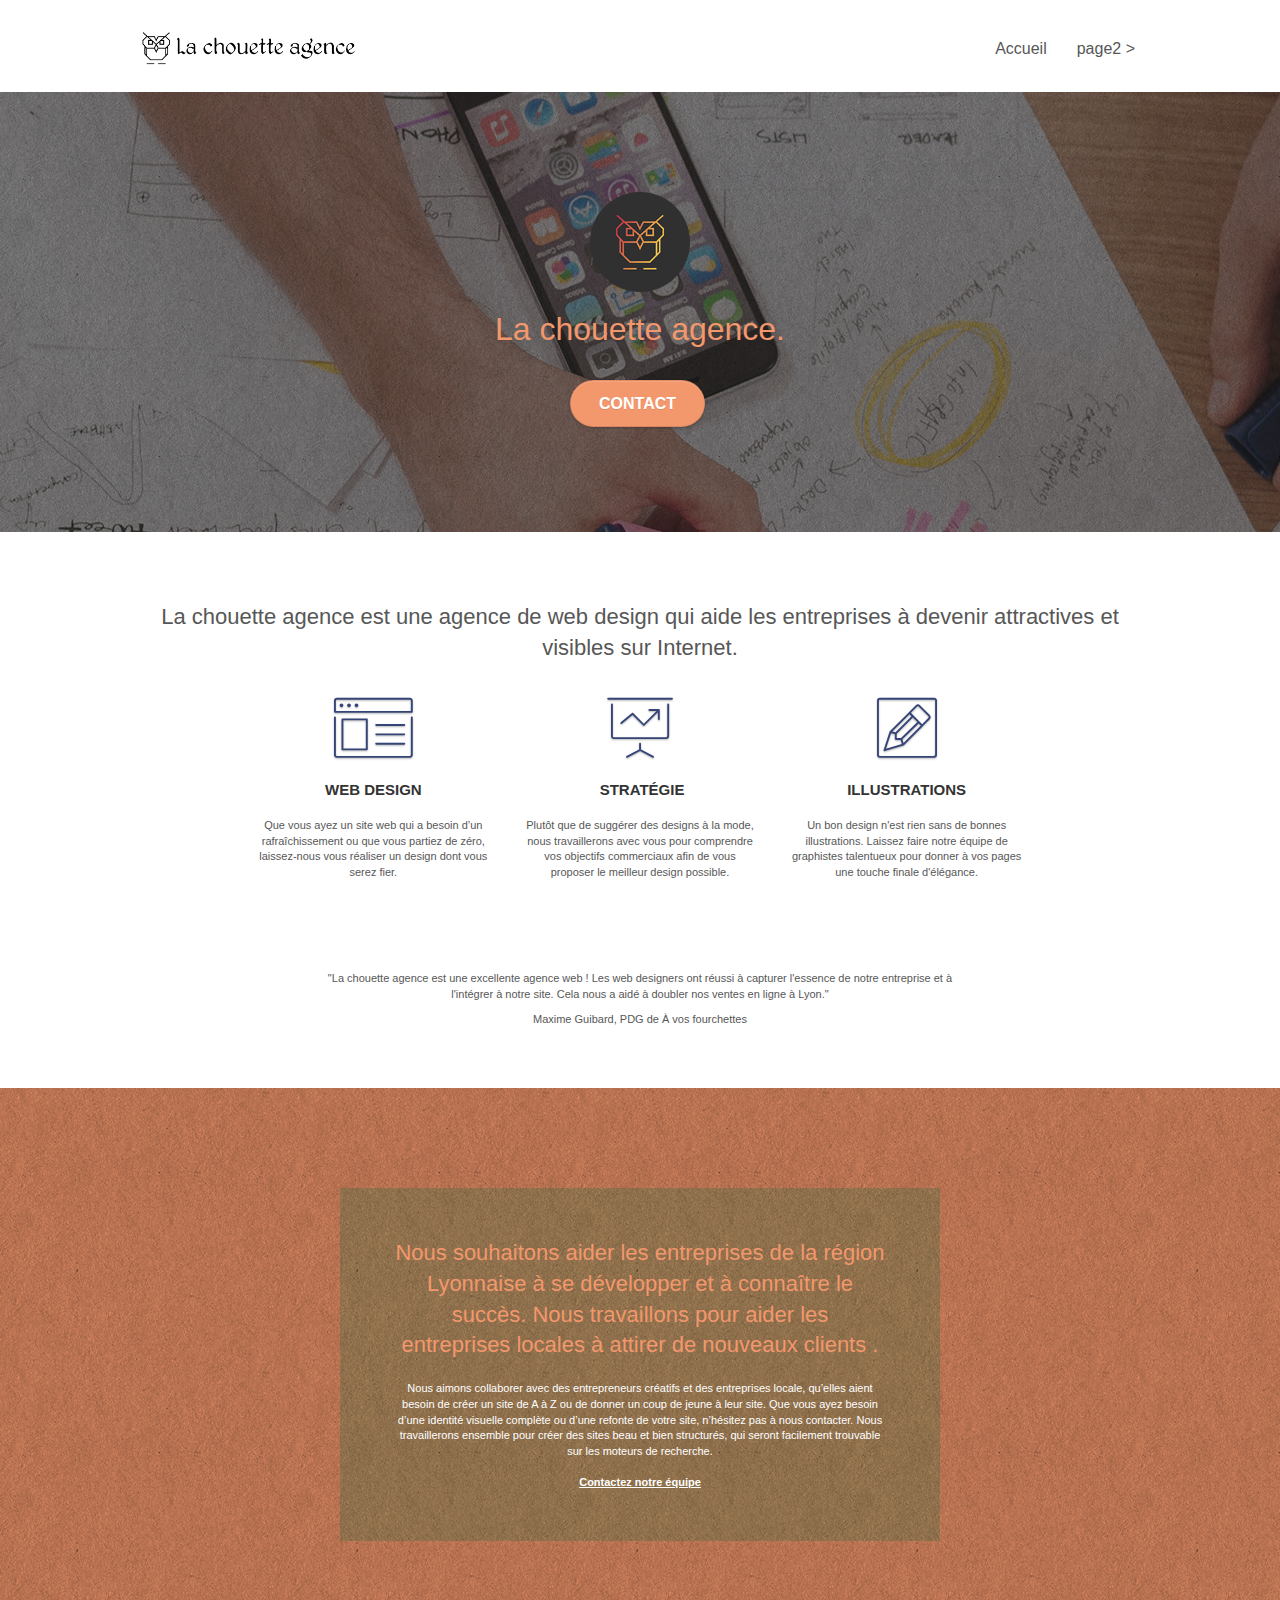
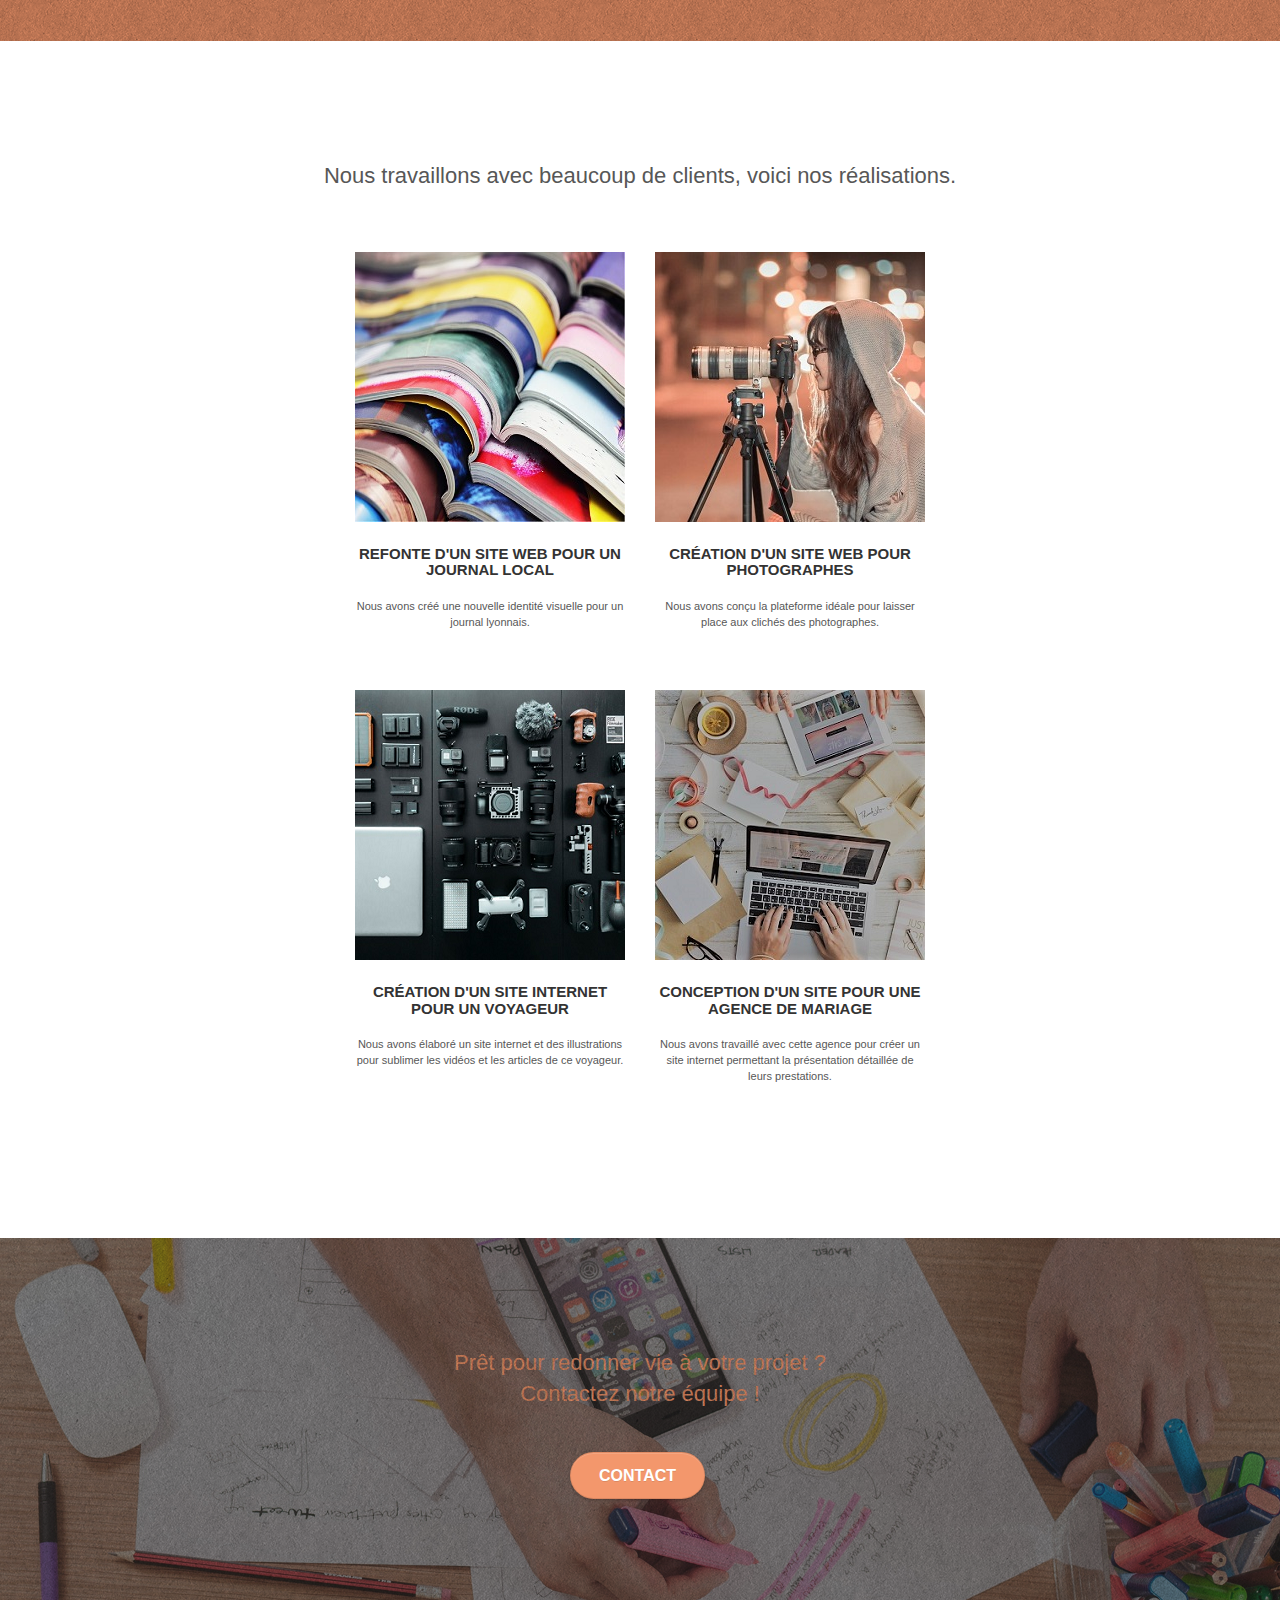
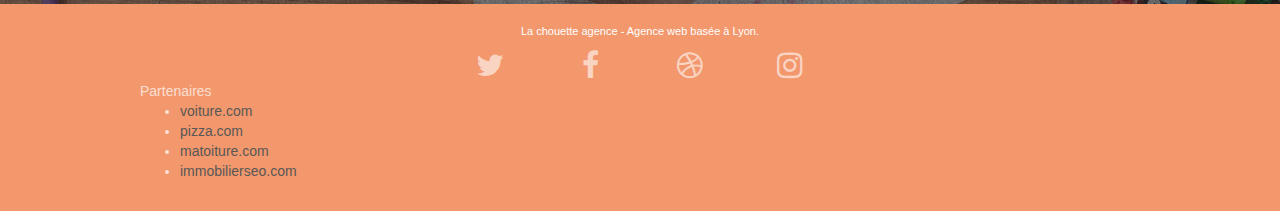
==== index.html @ a6b80fca "ajout du cache" ====
<!doctype html>
<html lang="fr">
<head>
    <meta charset="utf-8">
    <meta name="keywords" content="agence, design, lyon">
    <meta name="description" content="Vous cherchez à rendre votre entreprise plus visible et rentable sur internet ? Faites appel à la chouette agence ! Nous sommes une entreprise de web-design basé sur Lyon et nous pouvons repondre à toutes vos attentes concernant la visibilité sur internet">
    <meta name="viewport" content="width=device-width, initial-scale=1.0, viewport-fit=cover">
    <link rel="shortcut icon" type="image/png" href="favicon.jpg">
    
	<link rel="stylesheet" type="text/css" href="./css/bootstrap.css">
	<link rel="stylesheet" type="text/css" href="style.css">
	<link rel="stylesheet" type="text/css" href="./css/font-awesome.css">
	<link rel="stylesheet" type="text/css" href="./css/et-line.css">
	
    
	<script src="./js/jquery-2.1.0.js"></script>
	<script src="./js/bootstrap.js"></script>
	<script src="./js/blocs.js"></script>
	<script src="./js/jquery.touchSwipe.js" defer></script>
	<script src="./js/gmaps.js"></script>

    <title>La chouette Agence - Entreprise de webdesign baséé sur Lyon</title>

    
<!-- Analytics -->
 
<!-- Analytics END -->
    
</head>
<body>
<!-- Principal conteneur -->
<div class="page-container">
    
<!-- bloc-0 -->
<div class="bloc bgc-white l-bloc " id="bloc-0">
	<div class="container bloc-sm">

		<nav class="navbar row">
			<div class="navbar-header">
				<a class="navbar-brand" href="index.html"><img src="img/la-chouette-agence.png" alt="logo et typographie de la chouette agence" height="40" width="215" /></a>
				<button id="nav-toggle" type="button" class="ui-navbar-toggle navbar-toggle" data-toggle="collapse" data-target=".navbar-1">
					<span class="sr-only">Toggle navigation</span><span class="icon-bar"></span><span class="icon-bar"></span><span class="icon-bar"></span>
				</button>
			</div>
			<div class="collapse navbar-collapse navbar-1 special-dropdown-nav">
				<ul class="site-navigation nav navbar-nav">
					<li>
						<a href="index.html">Accueil</a>
					</li>
					<li>
					</li>
					<li>
						<a href="page2.html">page2 &gt;</a>
					</li>
				</ul>
			</div>
		</nav>
	</div>
</div>
<!-- bloc-0 END -->

<!-- bloc-1-presentation -->
<div class="bloc bgc-dark-slate-blue bg-banniere d-bloc bg-t-edge bloc-bg-texture texture-paper b-parallax" id="bloc-1-hero">
	<div class="container bloc-lg">
		<div class="row tight-width-whitespace">
			<div class="col-sm-12">
				<img src="img/logo.png" class="center-block image-resize-mode" width="100" height="100" alt="logo de la chouette agence" />
				<h1 class="text-center hero-bloc-text tc-white ">
					La chouette agence.
				</h1>
				<div class="text-center">
					<a href="page2.html" class="btn btn-lg btn-clean btn-rd cta-hero btn-atomic-tangerine" id="cta-hero">Contact</a>
				</div>
			</div>
		</div>
	</div>
</div>
<!-- bloc-1-presentation END -->

<!-- bloc-2-services -->
<div class="bloc bgc-white l-bloc" id="bloc-2-services">
	<div class="container bloc-md">
		<div class="row">
			<div class="col-sm-12 text-center">
				<h2>La chouette agence est une agence de web design qui aide les entreprises à devenir attractives et visibles sur Internet.</h2>
			</div>
		</div>
		<div class="row voffset-lg med-width-whitespace">
			<div class="col-sm-4">
				<div class="text-center">
					<span class="et-icon-browser sm-shadow icon-dark-slate-blue icons icon-lg"></span>
				</div>
				<h3 class="mg-md text-center">
					Web design
				</h3>
				<p class="text-center ">
					Que vous ayez un site web qui a besoin d&rsquo;un rafraîchissement ou que vous partiez de zéro, laissez-nous vous réaliser un design dont vous serez fier.
				</p>
			</div>
			<div class="col-sm-4">
				<div class="text-center">
					<span class="et-icon-presentation sm-shadow icon-dark-slate-blue icons icon-lg"></span>
				</div>
				<h3 class="mg-md text-center">
					&nbsp;Stratégie
				</h3>
				<p class="text-center ">
					Plutôt que de suggérer des designs à la mode, nous travaillerons avec vous pour comprendre vos objectifs commerciaux afin de vous proposer le meilleur design possible.<br>
				</p>
			</div>
			<div class="col-sm-4">
				<div class="text-center">
					<span class="et-icon-edit sm-shadow icon-dark-slate-blue icons icon-lg"></span>
				</div>
				<h3 class="mg-md text-center">
					Illustrations
				</h3>
				<p class="text-center ">
					Un bon design n'est rien sans de bonnes illustrations. Laissez faire notre équipe de graphistes talentueux pour donner à vos pages une touche finale d'élégance.
				</p>
			</div>
		</div>
		<div class="row voffset-lg voffset">
			<div class="col-xs-12 col-md-8 col-md-offset-2 text-center">
				<p>
					"La chouette agence est une excellente agence web ! Les web designers ont réussi à capturer l'essence de notre entreprise et à l'intégrer à notre site. Cela nous a aidé à doubler nos ventes en ligne à Lyon."
					
				</p>
				<p>
					Maxime Guibard, PDG de À vos fourchettes
				</p>

			</div>
		</div>
	</div>
</div>
<!-- bloc-2-services END -->

<!-- bloc-3-what-i-do -->
<div class="bloc tc-white bgc-atomic-tangerine bg-presentation d-bloc bloc-bg-texture texture-paper b-parallax" id="bloc-3-what-i-do">
	<div class="container bloc-lg">
		<div class="row tight-width-whitespace black-background">
			<div class="col-sm-12">
				<h2 class="mg-md text-center tc-white">
					Nous souhaitons aider les entreprises de la région Lyonnaise à se développer et à connaître le succès. Nous travaillons pour aider les entreprises locales à attirer de nouveaux clients .<br>
				</h2>
				<p class="text-center white">
					Nous aimons collaborer avec des entrepreneurs créatifs et des entreprises locale, qu’elles aient besoin de créer un site de A à Z ou de donner un coup de jeune à leur site. Que vous ayez besoin d’une identité visuelle complète ou d’une refonte de votre site, n’hésitez pas à nous contacter. Nous travaillerons ensemble pour créer des sites beau et bien structurés, qui seront facilement trouvable sur les moteurs de recherche. <br><br><a class="ltc-white bold-link" href="page2.html">Contactez notre équipe</a><br>
				</p>
			</div>
		</div>
	</div>
</div>
<!-- bloc-3-what-i-do END -->

<!-- bloc-4-portfolio -->
<div class="bloc bgc-white bg-lines-h2-bg bg-repeat l-bloc" id="bloc-4-portfolio">
	<div class="container bloc-lg">
		<div class="row">
			<div class="col-sm-12 text-center">
				<h2>Nous travaillons avec beaucoup de clients, voici nos réalisations.</h2>
			</div>
		</div>
		<div class="row tight-width-whitespace portfolio-row">
			<div class="col-sm-6">
				<a href="#" data-lightbox="img/1.jpg" data-gallery-id="gallery-1" data-caption="Refonte d'un site web pour un journal local" data-frame="snapshot-lb"><img src="img/1.jpg" alt="image de refonte d'une site web pour un journal local" class="img-responsive portfolio-thumb" width="270" height="270"/></a>
				<h3 class="mg-md text-center">
					Refonte d'un site web pour un journal local
				</h3>
				<p class="text-center">
					Nous avons créé une nouvelle identité visuelle pour un journal lyonnais.
				</p>
			</div>
			<div class="col-sm-6">
				<a href="#" data-lightbox="img/2.jpg" data-gallery-id="gallery-1" data-caption="Création d'un site web pour photographes" data-frame="snapshot-lb"><img src="img/2.jpg" class="img-responsive portfolio-thumb" alt="image de création d'un site web pour photographes" width="270" height="270"/></a>
				<h3 class="mg-md text-center">
					Création d'un site web pour photographes
				</h3>
				<p class="text-center">
					Nous avons conçu la plateforme idéale pour laisser place aux clichés des photographes.
				</p>
			</div>
		</div>
		<div class="row tight-width-whitespace portfolio-row">
			<div class="col-sm-6">
				<a href="#" data-lightbox="img/3.png" data-gallery-id="gallery-1" data-caption="Création d'un site internet pour un voyageur" data-frame="snapshot-lb"><img src="img/3.png" class="img-responsive portfolio-thumb" alt="image de création d'un site web pour voyageur"width="270" height="270"/></a>
				<h3 class="mg-md text-center">
					Création d'un site internet pour un voyageur
				</h3>
				<p class="text-center">
					Nous avons élaboré un site internet et des illustrations pour sublimer les vidéos et les articles de ce voyageur.
				</p>
			</div>
			<div class="col-sm-6">
				<a href="#" data-lightbox="img/4.png" data-gallery-id="gallery-1" data-caption="Conception d'un site pour une agence de mariage" data-frame="snapshot-lb"><img src="img/4.png" class="img-responsive portfolio-thumb" alt="image de création d'un site web pour agence de mariage" width="270" height="270"/></a>
				<h3 class="mg-md text-center">
					Conception d'un site pour une agence de mariage
				</h3>
				<p class="text-center">
					Nous avons travaillé avec cette agence pour créer un site internet permettant la présentation détaillée de leurs prestations.
				</p>
			</div>
		</div>
	</div>
</div>
<!-- bloc-4-portfolio END -->

<!-- bloc-5-cta -->
<div class="bloc bgc-dark-slate-blue bg-banniere d-bloc bloc-bg-texture texture-paper" id="bloc-5-cta">
	<div class="container bloc-lg">
		<div class="row">
			<h2 class="mg-md text-center tc-white">
				Prêt pour redonner vie à votre projet ?<br>Contactez notre équipe !
			</h2>
			<div class="col-sm-12 text-center">
				<a href="page2.html" class="btn btn-atomic-tangerine btn-clean btn-rd btn-lg cta-hero">Contact</a>
			</div>
		</div>
	</div>
</div>
<!-- bloc-5-cta END -->

<!-- Footer - bloc-8 -->
<div class="bloc bgc-atomic-tangerine d-bloc" id="bloc-8">
	<div class="container bloc-sm">
		<div class="row">
			<div class="col-sm-12">
				<p class="text-center white">
					La chouette agence - Agence web basée à Lyon.<br>
				</p>
				<div class="row row-no-gutters social">
					<div class="col-sm-3">
						<div class="text-center">
							<a class="social" href="index.html"><span class="fa fa-twitter icon-md"></span></a>
						</div>
					</div>
					<div class="col-sm-3">
						<div class="text-center">
							<a class="social" href="index.html"><span class="fa fa-facebook icon-md"></span></a>
						</div>
					</div>
					<div class="col-sm-3">
						<div class="text-center">
							<a class="social" href="index.html"><span class="fa fa-dribbble icon-md"></span></a>
						</div>
					</div>
					<div class="col-sm-3">
						<div class="text-center">
							<a class="social" href="index.html"><span class="fa fa-instagram icon-md"></span></a>
						</div>
					</div>
				</div>
				<div class="row">
					<div class="col-sm-4">
						Partenaires
							<ul>
								<li><a href="voiture.com">voiture.com</a></li>
								<li><a href="pizza.com">pizza.com</a></li>
								<li><a href="matoiture.com">matoiture.com</a></li>
								<li><a href="immobilierseo.com">immobilierseo.com</a></li>
							</ul>		
						</div>
					</div>
				</div>
			</div>
		</div>
	</div>
</div>

<!-- Principal conteneur END -->
    

</body>
</html>
---- style.css ----
body {
    margin: 0;
    padding: 0;
    background: #FFF;
    overflow-x: hidden;
    -webkit-font-smoothing: antialiased;
    -moz-osx-font-smoothing: grayscale;
}

a,
button {
    transition: all .3s ease-in-out;
    outline: none!important;
}

a:hover {
    text-decoration: none;
    cursor: pointer;
}

#page-loading-blocs-notifaction {
    position: fixed;
    top: 0;
    bottom: 0;
    width: 100%;
    z-index: 100000;
    background: #FFFFFF url("img/pageload-spinner.gif") no-repeat center center;
}

.bloc {
    width: 100%;
    clear: both;
    background: 50% 50% no-repeat;
    padding: 0 50px;
    -webkit-background-size: cover;
    -moz-background-size: cover;
    -o-background-size: cover;
    background-size: cover;
    position: relative;
}

.bloc .container {
    padding-left: 0;
    padding-right: 0;
}

.bloc-lg {
    padding: 100px 50px;
}

.bloc-md {
    padding: 50px;
}

.bloc-sm {
    padding: 20px 50px;
}

.bg-center,
.bg-l-edge,
.bg-r-edge,
.bg-t-edge,
.bg-b-edge,
.bg-tl-edge,
.bg-bl-edge,
.bg-tr-edge,
.bg-br-edge,
.bg-repeat {
    -webkit-background-size: auto!important;
    -moz-background-size: auto!important;
    -o-background-size: auto!important;
    background-size: auto!important;
}

.bg-repeat {
    background: repeat;
}

.bg-t-edge {
    background: top no-repeat;
}

.bloc-bg-texture::before {
    content: "";
    background-size: 2px 2px;
    position: absolute;
    top: 0;
    bottom: 0;
    left: 0;
    right: 0;
}

.texture-paper::before {
    background: url("img/texture-paper.png");
    background-size: 280px 280px;
}

.b-parallax {
    background-attachment: fixed;
}

.d-bloc {
    color: rgba(255, 255, 255, .7);
}

.d-bloc button:hover {
    color: rgba(255, 255, 255, .9);
}

.d-bloc .icon-round,
.d-bloc .icon-square,
.d-bloc .icon-rounded,
.d-bloc .icon-semi-rounded-a,
.d-bloc .icon-semi-rounded-b {
    border-color: rgba(255, 255, 255, .9);
}

.d-bloc .divider-h span {
    border-color: rgba(255, 255, 255, .2);
}

.d-bloc .a-btn,
.d-bloc .navbar a,
.d-bloc .navbar-brand,
.d-bloc a .icon-sm,
.d-bloc a .icon-md,
.d-bloc a .icon-lg,
.d-bloc a .icon-xl,
.d-bloc h1 a,
.d-bloc h2 a,
.d-bloc h3 a,
.d-bloc h4 a,
.d-bloc h5 a,
.d-bloc h6 a,
.d-bloc p a {
    color: rgba(255, 255, 255, .6);
}

.d-bloc .a-btn:hover,
.d-bloc .navbar a:hover,
.d-bloc .navbar-brand:hover,
.d-bloc a:hover .icon-sm,
.d-bloc a:hover .icon-md,
.d-bloc a:hover .icon-lg,
.d-bloc a:hover .icon-xl,
.d-bloc h1 a:hover,
.d-bloc h2 a:hover,
.d-bloc h3 a:hover,
.d-bloc h4 a:hover,
.d-bloc h5 a:hover,
.d-bloc h6 a:hover,
.d-bloc p a:hover {
    color: rgba(255, 255, 255, 1);
}

.d-bloc .navbar-toggle .icon-bar {
    background: rgba(255, 255, 255, 1);
}

.d-bloc .btn-wire,
.d-bloc .btn-wire:hover {
    color: rgba(255, 255, 255, 1);
    border-color: rgba(255, 255, 255, 1);
}

.d-bloc .panel {
    color: rgba(0, 0, 0, .5);
}

.d-bloc .panel button:hover {
    color: rgba(0, 0, 0, .7);
}

.d-bloc .panel icon {
    border-color: rgba(0, 0, 0, .7);
}

.d-bloc .panel .divider-h span {
    border-color: rgba(0, 0, 0, .1);
}

.d-bloc .panel .a-btn {
    color: rgba(0, 0, 0, .6);
}

.d-bloc .panel .a-btn:hover {
    color: rgba(0, 0, 0, 1);
}

.d-bloc .panel .btn-wire,
.d-bloc .panel .btn-wire:hover {
    color: rgba(0, 0, 0, .7);
    border-color: rgba(0, 0, 0, .3);
}

.d-bloc .panel,
.l-bloc {
    color: rgba(0, 0, 0, .5);
}

.d-bloc .panel button:hover,
.l-bloc button:hover {
    color: rgba(0, 0, 0, .7);
}

.l-bloc .icon-round,
.l-bloc .icon-square,
.l-bloc .icon-rounded,
.l-bloc .icon-semi-rounded-a,
.l-bloc .icon-semi-rounded-b {
    border-color: rgba(0, 0, 0, .7);
}

.d-bloc .panel .divider-h span,
.l-bloc .divider-h span {
    border-color: rgba(0, 0, 0, .1);
}

.d-bloc .panel .a-btn,
.l-bloc .a-btn,
.l-bloc .navbar a,
.l-bloc .navbar-brand,
.l-bloc a .icon-sm,
.l-bloc a .icon-md,
.l-bloc a .icon-lg,
.l-bloc a .icon-xl,
.l-bloc h1 a,
.l-bloc h2 a,
.l-bloc h3 a,
.l-bloc h4 a,
.l-bloc h5 a,
.l-bloc h6 a,
.l-bloc p a {
    color: rgba(0, 0, 0, .6);
}

.d-bloc .panel .a-btn:hover,
.l-bloc .a-btn:hover,
.l-bloc .navbar a:hover,
.l-bloc .navbar-brand:hover,
.l-bloc a:hover .icon-sm,
.l-bloc a:hover .icon-md,
.l-bloc a:hover .icon-lg,
.l-bloc a:hover .icon-xl,
.l-bloc h1 a:hover,
.l-bloc h2 a:hover,
.l-bloc h3 a:hover,
.l-bloc h4 a:hover,
.l-bloc h5 a:hover,
.l-bloc h6 a:hover,
.l-bloc p a:hover {
    color: rgba(0, 0, 0, 1);
}

.l-bloc .navbar-toggle .icon-bar {
    color: rgba(0, 0, 0, .6);
}

.d-bloc .panel .btn-wire,
.d-bloc .panel .btn-wire:hover,
.l-bloc .btn-wire,
.l-bloc .btn-wire:hover {
    color: rgba(0, 0, 0, .7);
    border-color: rgba(0, 0, 0, .3);
}

.voffset {
    margin-top: 30px;
}

.voffset-lg {
    margin-top: 80px;
}

.row-no-gutters {
    margin-right: 0;
    margin-left: 0;
}

.row.row-no-gutters > [class^="col-"],
.row.row-no-gutters > [class*=" col-"] {
    padding-right: 0;
    padding-left: 0;
}

#bloc-1-hero h1 {
    font-size: 32px;
}

.navbar {
    margin-bottom: 0;
    z-index: 1;
}

.navbar-brand {
    height: auto;
    padding: 3px 15px;
    font-size: 25px;
    font-weight: normal;
    font-weight: 600;
    line-height: 44px;
}

.navbar-brand img {
    max-height: 200px;
    margin: 0 5px 0 0;
    display: inline;
}

.navbar-brand img[src$=svg] {
    min-width: 100px;
}

.nav-center .navbar-brand img {
    margin: 0;
}

.navbar .nav {
    padding-top: 2px;
    margin-right: -16px;
    float: right;
    z-index: 1;
}

.nav > li {
    float: left;
    margin-top: 4px;
    font-size: 16px;
}

.navbar-nav .open .dropdown-menu > li > a {
    text-align: inherit;
}

.nav > li a:hover,
.nav > li a:focus {
    background: transparent;
}

.navbar-toggle {
    margin: 10px 10px 0 0;
    border: 0px;
}

.navbar-toggle:hover {
    background: transparent!important;
}

.navbar-toggle .icon-bar {
    background-color: rgba(0, 0, 0, .5);
    width: 26px;
}

.nav-invert .navbar .nav {
    float: left;
}

.nav-invert .navbar-header,
.nav-invert .navbar-brand {
    float: right;
    position: relative;
    z-index: 2;
}

@media (min-width: 768px) {
    .site-navigation {
        position: absolute;
        top: 50%;
        right: 20px;
        transform: translate(0, -50%);
        -webkit-transform: translateY(-50%);
    }
    .nav > li .dropdown-menu a,
    .nav > li .dropdown-menu a:hover {
        color: #484848;
    }
    .nav-invert .site-navigation {
        left: 0;
        right: 0;
    }
    .nav-center {
        text-align: center;
    }
    .nav-center .navbar-header {
        width: 100%;
    }
    .nav-center .navbar-header,
    .nav-center .navbar-brand,
    .nav-center .nav > li {
        float: none;
        display: inline-block;
    }
    .nav-center .site-navigation {
        position: relative;
        width: 100%;
        right: 0;
        margin-right: 0px;
        margin-top: 20px;
    }
    .nav-center.mini-nav .navbar-toggle {
        float: none;
        margin: 10px auto 0;
    }
}

.nav > li > .dropdown a {
    background: none!important;
    display: block;
    padding: 14px 15px;
}

nav .caret {
    margin: 0 5px;
}

.dropdown-menu .dropdown-menu {
    top: -8px;
    left: 100%;
}

.dropdown-menu .dropmenu-flow-right {
    top: 100%;
    left: 0;
    margin-left: -1px;
    border-top-left-radius: 0;
    border-top-right-radius: 0;
}

.dropdown-menu .dropdown span {
    border: 4px solid black;
    border-top-color: transparent;
    border-right-color: transparent;
    border-bottom-color: transparent;
    margin: 6px -5px 0 0!important;
    float: right;
}

.mg-md {
    margin-top: 10px;
    margin-bottom: 20px;
}

.mg-lg {
    margin-top: 10px;
    margin-bottom: 40px;
}

.btn {
    margin: 0 5px 5px 0;
}

.btn.pull-right {
    margin: 0 0 5px 5px;
}

.btn-d,
.btn-d:hover,
.btn-d:focus {
    color: #FFF;
    background: rgba(0, 0, 0, .3);
}

button {
    outline: none!important;
}

.btn-rd {
    border-radius: 40px;
}

.btn-clean {
    border: 1px solid rgba(0, 0, 0, .08);
    border-bottom-color: rgba(0, 0, 0, .1);
    text-shadow: 0 1px 0 rgba(0, 0, 1, .1);
    box-shadow: 0 1px 3px rgba(0, 0, 1, .25), inset 0 1px 0 0 rgba(255, 255, 255, .15);
}

.icon-md {
    font-size: 30px!important;
}

.icon-lg {
    font-size: 60px!important;
}

.sm-shadow {
    text-shadow: 0 1px 2px rgba(0, 0, 0, .3);
}

.panel-sq,
.panel-sq .panel-heading,
.panel-sq .panel-footer {
    border-radius: 0;
}

.panel-rd {
    border-radius: 30px;
}

.panel-rd .panel-heading {
    border-radius: 29px 29px 0 0;
}

.panel-rd .panel-footer {
    border-radius: 0 0 29px 29px;
}

.form-control {
    border-color: rgba(0, 0, 0, .1);
    box-shadow: none;
}

.scrollToTop {
    width: 40px;
    height: 40px;
    position: fixed;
    bottom: 20px;
    right: 20px;
    opacity: 0;
    z-index: 500;
    transition: all .3s ease-in-out;
}

.scrollToTop span {
    margin-top: 6px;
}

.showScrollTop {
    font-size: 14px;
    opacity: 1;
}

a[data-lightbox] {
    position: relative;
    display: block;
    text-align: center;
}

a[data-lightbox]:hover::before {
    content: "+";
    font-family: "HelveticaNeue-Light", "Helvetica Neue Light", "Helvetica Neue", Helvetica, Arial;
    font-size: 32px;
    width: 50px;
    height: 50px;
    margin-left: -25px;
    border-radius: 50%;
    background: rgba(0, 0, 0, .6);
    color: #FFF;
    font-weight: 100;
    z-index: 1;
    position: absolute;
    top: 50%;
    transform: translateY(-50%);
    -webkit-transform: translateY(-50%);
}

a[data-lightbox]:hover img {
    opacity: 0.6;
    -webkit-animation-fill-mode: none;
    animation-fill-mode: none;
}

#lightbox-modal {
    display: flex;
    align-items: center;
}

#lightbox-modal .modal-dialog {
    width: 90%;
    max-width: 900px;
    margin: 0 auto 0;
}

#lightbox-modal .modal-dialog img {
    max-height: 90vh;
    margin: 0 auto;
}

.lightbox-caption {
    padding: 20px;
    color: #FFF;
    background: rgba(0, 0, 0, .5);
    position: absolute;
    left: 15px;
    right: 15px;
    bottom: 5px;
}

.close-lightbox {
    color: #FFF;
    font-size: 30px;
    position: absolute;
    top: 20px;
    right: 20px;
    z-index: 20;
    background: rgba(0, 0, 0, .5);
    border: none;
    line-height: 30px;
    padding: 0 9px 5px;
    opacity: 0.3;
}

.close-lightbox:hover,
.next-lightbox:hover,
.prev-lightbox:hover {
    opacity: 1.0;
    color: #FFF;
}

.next-lightbox,
.prev-lightbox {
    font-size: 20px;
    color: rgba(255, 255, 255, .9);
    background: rgba(0, 0, 0, .5);
    transition: all .2s ease-in-out;
    position: absolute;
    top: 45%;
    z-index: 1;
    opacity: 0.4;
}

.next-lightbox {
    padding: 6px 8px 1px 13px;
    right: 25px;
}

.prev-lightbox {
    padding: 6px 13px 1px 10px;
    left: 25px;
}

.snapshot-lb .modal-body {
    padding-bottom: 45px;
}

.snapshot-lb .lightbox-caption {
    padding: 0;
    color: rgba(0, 0, 0, .5);
    background: none;
}

h1,
h2,
h3,
h4,
h5,
h6,
p,
label,
.btn,
a {
    font-family: "helvetica";
    font-weight: 400;
    color: #575757!important;
}

.container {
    max-width: 1000px;
}

.hero-bloc-text {
    font-size: 38px;
}

.hero-bloc-text-sub {
    font-size: 36px;
}

.statement-bloc-text {
    line-height: 26px;
    font-style: italic;
    font-size: 20px;
    text-align: center;
    font-weight: lighter;
    max-width: 520px;
    margin: auto auto auto auto;
}

p {
    font-size: 11px;
}

.tight-width-whitespace {
    max-width: 600px;
    margin: auto auto auto auto;
}

.h1 {
    font-size: 20px;
    font-family: "Open Sans";
}

.cta-hero {
    margin-top: 22px;
    color: #FFFFFF!important;
    text-transform: uppercase;
    padding: 12px 28px 12px 28px;
    font-size: 16px;
    font-weight: 700;
}

.social {
    max-width: 400px;
    margin: auto auto auto auto;
}

h2 {
    font-size: 22px;
    line-height: 1.4em;
}

h3 {
    font-size: 15px;
    text-transform: uppercase;
    font-weight: 700;
    color: #333333!important;
}

.med-width-whitespace {
    max-width: 800px;
    margin: auto auto auto auto;
    box-shadow: 0px 0px 0px #000000;
}

h1 {
    color: #333333!important;
}

h4 {
    color: #333333!important;
}

.icons {
    margin-bottom: 14px;
    margin-top: 24px;
}

.white {
    color: #FFFFFF!important;
}

.portfolio-thumb {
    margin-bottom: 24px;
}

.portfolio-row {
    margin-bottom: 44px;
    margin-top: 50px;
}

.avatar {
    box-shadow: 0px 4px 9px rgba(0, 0, 0, 0.3);
}

.black-background {
    background-color: rgba(165, 147, 99, 0.7);
    padding: 40px 40px 40px 40px;
}

.bold-link {
    font-weight: 900;
    text-decoration: underline!important;
}

.bgc-white {
    background-color: #FFFFFF;
}

.bgc-dark-slate-blue {
    background-color: #364577;
}

.bgc-atomic-tangerine {
    background-color: #F3976C;
}

.tc-white {
    color: #F3976C!important;
}

.btn-atomic-tangerine {
    background: #F3976C;
    color: #FFFFFF!important;
}

.btn-atomic-tangerine:hover {
    background: #c27956!important;
    color: #FFFFFF!important;
}

.ltc-white {
    color: #FFFFFF!important;
}

.ltc-white:hover {
    color: #cccccc!important;
}

.ltc-atomic-tangerine {
    color: #F3976C!important;
}

.ltc-atomic-tangerine:hover {
    color: #c27956!important;
}

.icon-dark-slate-blue {
    color: #364577!important;
    border-color: #364577!important;
}

.bg-dots-bg {
    background-image: url("img/dots-bg.png");
}

.bg-lines-h2-bg {
    background-color:white;
}

.bg-banniere {
    background-image: url("img/la-chouette-agence-banniere.jpg");

}

.bg-presentation {
    background-image: url("img/image-de-presentation.png");
}

@media (max-width: 1024px) {
    .bloc {
        padding-left: 20px;
        padding-right: 20px;
    }
    .bloc.full-width-bloc,
    .bloc-tile-2.full-width-bloc .container,
    .bloc-tile-3.full-width-bloc .container,
    .bloc-tile-4.full-width-bloc .container {
        padding-left: 0;
        padding-right: 0;
    }
}

@media (max-width: 992px) and (min-width: 768px) {
    .navbar .nav {
        max-width: 80%
    }
    .nav-center.navbar .nav {
        max-width: 100%
    }
}

@media only screen and (min-device-width: 768px) and (max-device-width: 1024px) and (orientation: landscape) {
    .b-parallax {
        background-attachment: scroll;
    }
}

@media only screen and (min-device-width: 1024px) and (max-device-width: 1366px) and (-webkit-min-device-pixel-ratio: 1.5) {
    .b-parallax {
        background-attachment: scroll;
    }
}

@media (max-width: 991px) {
    .container {
        width: 100%;
    }
    .b-parallax {
        background-attachment: scroll;
    }
    .page-container,
    #hero-bloc {
        overflow-x: hidden;
        position: relative;
    }
    .bloc {
        padding-left: constant(safe-area-inset-left);
        padding-right: constant(safe-area-inset-right);
    }
    .bloc-group,
    .bloc-group .bloc {
        display: block;
        width: 100%;
    }
    .bloc-fill-screen .fill-bloc-top-edge,
    .bloc-fill-screen .fill-bloc-bottom-edge {
        padding: 0 20px;
        padding-left: constant(safe-area-inset-left);
        padding-right: constant(safe-area-inset-right);
    }
}

@media (max-width: 767px) {
    .page-container {
        overflow-x: hidden;
        position: relative;
    }
    h1,
    h2,
    h3,
    h4,
    h5,
    h6,
    p,
    #disqus_thread {
        padding-left: 10px!important;
        padding-right: 10px!important;
    }
    .b-parallax {
        background-attachment: scroll;
    }
    .navbar .nav {
        padding-top: 0;
        border-top: 1px solid rgba(0, 0, 0, .2);
        float: none!important;
    }
    .navbar.row {
        margin-left: 0;
        margin-right: 0;
    }
    .site-navigation {
        position: inherit;
        transform: none;
        -webkit-transform: none;
        -ms-transform: none;
    }
    .nav > li {
        margin-top: 0;
        border-bottom: 1px solid rgba(0, 0, 0, .1);
        background: rgba(0, 0, 0, .05);
        text-align: left;
        padding-left: 15px;
        width: 100%;
    }
    .nav > li:hover {
        background: rgba(0, 0, 0, .08);
    }
    .dropdown .dropdown a .caret {
        float: none;
        margin: 5px 0 0 10px!important;
        border: 4px solid black;
        border-bottom-color: transparent;
        border-right-color: transparent;
        border-left-color: transparent;
    }
    #hero-bloc .navbar .nav {
        background: rgba(0, 0, 0, .8);
    }
    #hero-bloc .navbar .nav a {
        color: rgba(255, 255, 255, .6);
    }
    .hero {
        padding: 50px 0;
    }
    .hero-nav {
        left: -1px;
        right: -1px;
    }
    .navbar-collapse {
        padding: 0;
        overflow-x: hidden;
        -webkit-box-shadow: none;
        box-shadow: none;
    }
    .navbar-brand img {
        max-height: 40px;
        width: auto;
    }
    .nav-invert .navbar-header {
        float: none;
        width: 100%;
    }
    .nav-invert .navbar-toggle {
        float: left;
        margin-left: 10px;
    }
    .bloc {
        padding-left: 0;
        padding-right: 0;
    }
    .bloc-xxl,
    .bloc-xl,
    .bloc-lg {
        padding: 40px 0;
    }
    .bloc-sm,
    .bloc-md {
        padding-left: 0;
        padding-right: 0;
    }
    .bloc-tile-2 .container,
    .bloc-tile-3 .container,
    .bloc-tile-4 .container,
    .bloc-fill-screen .fill-bloc-top-edge,
    .bloc-fill-screen .fill-bloc-bottom-edge {
        padding-left: 0;
        padding-right: 0;
    }
    .a-block {
        padding: 0 10px;
    }
    .btn-dwn {
        display: none;
    }
    .voffset {
        margin-top: 5px;
    }
    .voffset-md {
        margin-top: 20px;
    }
    .voffset-lg {
        margin-top: 30px;
    }
    form {
        padding: 5px;
    }
    .close-lightbox {
        display: inline-block;
    }
    .blocsapp-device-iphone5 {
        background-size: 216px 425px;
        padding-top: 60px;
        width: 216px;
        height: 425px;
    }
    .blocsapp-device-iphone5 img {
        width: 180px;
        height: 320px;
    }
}

@media (max-width: 400px) {
    .bloc {
        padding-left: 0;
        padding-right: 0;
    }
}

@media (max-width: 767px) {
    .bloc-mob-center-text {
        text-align: center;
    }
}
---- css/et-line.css ----
@font-face {
    font-family: et-line;
    src: url(../fonts/et-line.eot);
    src: url(../fonts/et-line.eot?#iefix) format('embedded-opentype'), url(../fonts/et-line.woff) format('woff'), url(../fonts/et-line.ttf) format('truetype'), url(../fonts/et-line.svg#et-line) format('svg');
    font-weight: 400;
    font-style: normal
}

.et-icon-adjustments,
.et-icon-alarmclock,
.et-icon-anchor,
.et-icon-aperture,
.et-icon-attachment,
.et-icon-bargraph,
.et-icon-basket,
.et-icon-beaker,
.et-icon-bike,
.et-icon-book-open,
.et-icon-briefcase,
.et-icon-browser,
.et-icon-calendar,
.et-icon-camera,
.et-icon-caution,
.et-icon-chat,
.et-icon-circle-compass,
.et-icon-clipboard,
.et-icon-clock,
.et-icon-cloud,
.et-icon-compass,
.et-icon-desktop,
.et-icon-dial,
.et-icon-document,
.et-icon-documents,
.et-icon-download,
.et-icon-dribbble,
.et-icon-edit,
.et-icon-envelope,
.et-icon-expand,
.et-icon-facebook,
.et-icon-flag,
.et-icon-focus,
.et-icon-gears,
.et-icon-genius,
.et-icon-gift,
.et-icon-global,
.et-icon-globe,
.et-icon-googleplus,
.et-icon-grid,
.et-icon-happy,
.et-icon-hazardous,
.et-icon-heart,
.et-icon-hotairballoon,
.et-icon-hourglass,
.et-icon-key,
.et-icon-laptop,
.et-icon-layers,
.et-icon-lifesaver,
.et-icon-lightbulb,
.et-icon-linegraph,
.et-icon-linkedin,
.et-icon-lock,
.et-icon-magnifying-glass,
.et-icon-map,
.et-icon-map-pin,
.et-icon-megaphone,
.et-icon-mic,
.et-icon-mobile,
.et-icon-newspaper,
.et-icon-notebook,
.et-icon-paintbrush,
.et-icon-paperclip,
.et-icon-pencil,
.et-icon-phone,
.et-icon-picture,
.et-icon-pictures,
.et-icon-piechart,
.et-icon-presentation,
.et-icon-pricetags,
.et-icon-printer,
.et-icon-profile-female,
.et-icon-profile-male,
.et-icon-puzzle,
.et-icon-quote,
.et-icon-recycle,
.et-icon-refresh,
.et-icon-ribbon,
.et-icon-rss,
.et-icon-sad,
.et-icon-scissors,
.et-icon-scope,
.et-icon-search,
.et-icon-shield,
.et-icon-speedometer,
.et-icon-strategy,
.et-icon-streetsign,
.et-icon-tablet,
.et-icon-target,
.et-icon-telescope,
.et-icon-toolbox,
.et-icon-tools,
.et-icon-tools-2,
.et-icon-trophy,
.et-icon-tumblr,
.et-icon-twitter,
.et-icon-upload,
.et-icon-video,
.et-icon-wallet,
.et-icon-wine {
    font-family: et-line;
    speak: none;
    font-style: normal;
    font-weight: 400;
    font-variant: normal;
    text-transform: none;
    line-height: 1;
    -webkit-font-smoothing: antialiased;
    -moz-osx-font-smoothing: grayscale;
    display: inline-block
}

.et-icon-mobile:before {
    content: "\e000"
}

.et-icon-laptop:before {
    content: "\e001"
}

.et-icon-desktop:before {
    content: "\e002"
}

.et-icon-tablet:before {
    content: "\e003"
}

.et-icon-phone:before {
    content: "\e004"
}

.et-icon-document:before {
    content: "\e005"
}

.et-icon-documents:before {
    content: "\e006"
}

.et-icon-search:before {
    content: "\e007"
}

.et-icon-clipboard:before {
    content: "\e008"
}

.et-icon-newspaper:before {
    content: "\e009"
}

.et-icon-notebook:before {
    content: "\e00a"
}

.et-icon-book-open:before {
    content: "\e00b"
}

.et-icon-browser:before {
    content: "\e00c"
}

.et-icon-calendar:before {
    content: "\e00d"
}

.et-icon-presentation:before {
    content: "\e00e"
}

.et-icon-picture:before {
    content: "\e00f"
}

.et-icon-pictures:before {
    content: "\e010"
}

.et-icon-video:before {
    content: "\e011"
}

.et-icon-camera:before {
    content: "\e012"
}

.et-icon-printer:before {
    content: "\e013"
}

.et-icon-toolbox:before {
    content: "\e014"
}

.et-icon-briefcase:before {
    content: "\e015"
}

.et-icon-wallet:before {
    content: "\e016"
}

.et-icon-gift:before {
    content: "\e017"
}

.et-icon-bargraph:before {
    content: "\e018"
}

.et-icon-grid:before {
    content: "\e019"
}

.et-icon-expand:before {
    content: "\e01a"
}

.et-icon-focus:before {
    content: "\e01b"
}

.et-icon-edit:before {
    content: "\e01c"
}

.et-icon-adjustments:before {
    content: "\e01d"
}

.et-icon-ribbon:before {
    content: "\e01e"
}

.et-icon-hourglass:before {
    content: "\e01f"
}

.et-icon-lock:before {
    content: "\e020"
}

.et-icon-megaphone:before {
    content: "\e021"
}

.et-icon-shield:before {
    content: "\e022"
}

.et-icon-trophy:before {
    content: "\e023"
}

.et-icon-flag:before {
    content: "\e024"
}

.et-icon-map:before {
    content: "\e025"
}

.et-icon-puzzle:before {
    content: "\e026"
}

.et-icon-basket:before {
    content: "\e027"
}

.et-icon-envelope:before {
    content: "\e028"
}

.et-icon-streetsign:before {
    content: "\e029"
}

.et-icon-telescope:before {
    content: "\e02a"
}

.et-icon-gears:before {
    content: "\e02b"
}

.et-icon-key:before {
    content: "\e02c"
}

.et-icon-paperclip:before {
    content: "\e02d"
}

.et-icon-attachment:before {
    content: "\e02e"
}

.et-icon-pricetags:before {
    content: "\e02f"
}

.et-icon-lightbulb:before {
    content: "\e030"
}

.et-icon-layers:before {
    content: "\e031"
}

.et-icon-pencil:before {
    content: "\e032"
}

.et-icon-tools:before {
    content: "\e033"
}

.et-icon-tools-2:before {
    content: "\e034"
}

.et-icon-scissors:before {
    content: "\e035"
}

.et-icon-paintbrush:before {
    content: "\e036"
}

.et-icon-magnifying-glass:before {
    content: "\e037"
}

.et-icon-circle-compass:before {
    content: "\e038"
}

.et-icon-linegraph:before {
    content: "\e039"
}

.et-icon-mic:before {
    content: "\e03a"
}

.et-icon-strategy:before {
    content: "\e03b"
}

.et-icon-beaker:before {
    content: "\e03c"
}

.et-icon-caution:before {
    content: "\e03d"
}

.et-icon-recycle:before {
    content: "\e03e"
}

.et-icon-anchor:before {
    content: "\e03f"
}

.et-icon-profile-male:before {
    content: "\e040"
}

.et-icon-profile-female:before {
    content: "\e041"
}

.et-icon-bike:before {
    content: "\e042"
}

.et-icon-wine:before {
    content: "\e043"
}

.et-icon-hotairballoon:before {
    content: "\e044"
}

.et-icon-globe:before {
    content: "\e045"
}

.et-icon-genius:before {
    content: "\e046"
}

.et-icon-map-pin:before {
    content: "\e047"
}

.et-icon-dial:before {
    content: "\e048"
}

.et-icon-chat:before {
    content: "\e049"
}

.et-icon-heart:before {
    content: "\e04a"
}

.et-icon-cloud:before {
    content: "\e04b"
}

.et-icon-upload:before {
    content: "\e04c"
}

.et-icon-download:before {
    content: "\e04d"
}

.et-icon-target:before {
    content: "\e04e"
}

.et-icon-hazardous:before {
    content: "\e04f"
}

.et-icon-piechart:before {
    content: "\e050"
}

.et-icon-speedometer:before {
    content: "\e051"
}

.et-icon-global:before {
    content: "\e052"
}

.et-icon-compass:before {
    content: "\e053"
}

.et-icon-lifesaver:before {
    content: "\e054"
}

.et-icon-clock:before {
    content: "\e055"
}

.et-icon-aperture:before {
    content: "\e056"
}

.et-icon-quote:before {
    content: "\e057"
}

.et-icon-scope:before {
    content: "\e058"
}

.et-icon-alarmclock:before {
    content: "\e059"
}

.et-icon-refresh:before {
    content: "\e05a"
}

.et-icon-happy:before {
    content: "\e05b"
}

.et-icon-sad:before {
    content: "\e05c"
}

.et-icon-facebook:before {
    content: "\e05d"
}

.et-icon-twitter:before {
    content: "\e05e"
}

.et-icon-googleplus:before {
    content: "\e05f"
}

.et-icon-rss:before {
    content: "\e060"
}

.et-icon-tumblr:before {
    content: "\e061"
}

.et-icon-linkedin:before {
    content: "\e062"
}

.et-icon-dribbble:before {
    content: "\e063"
}
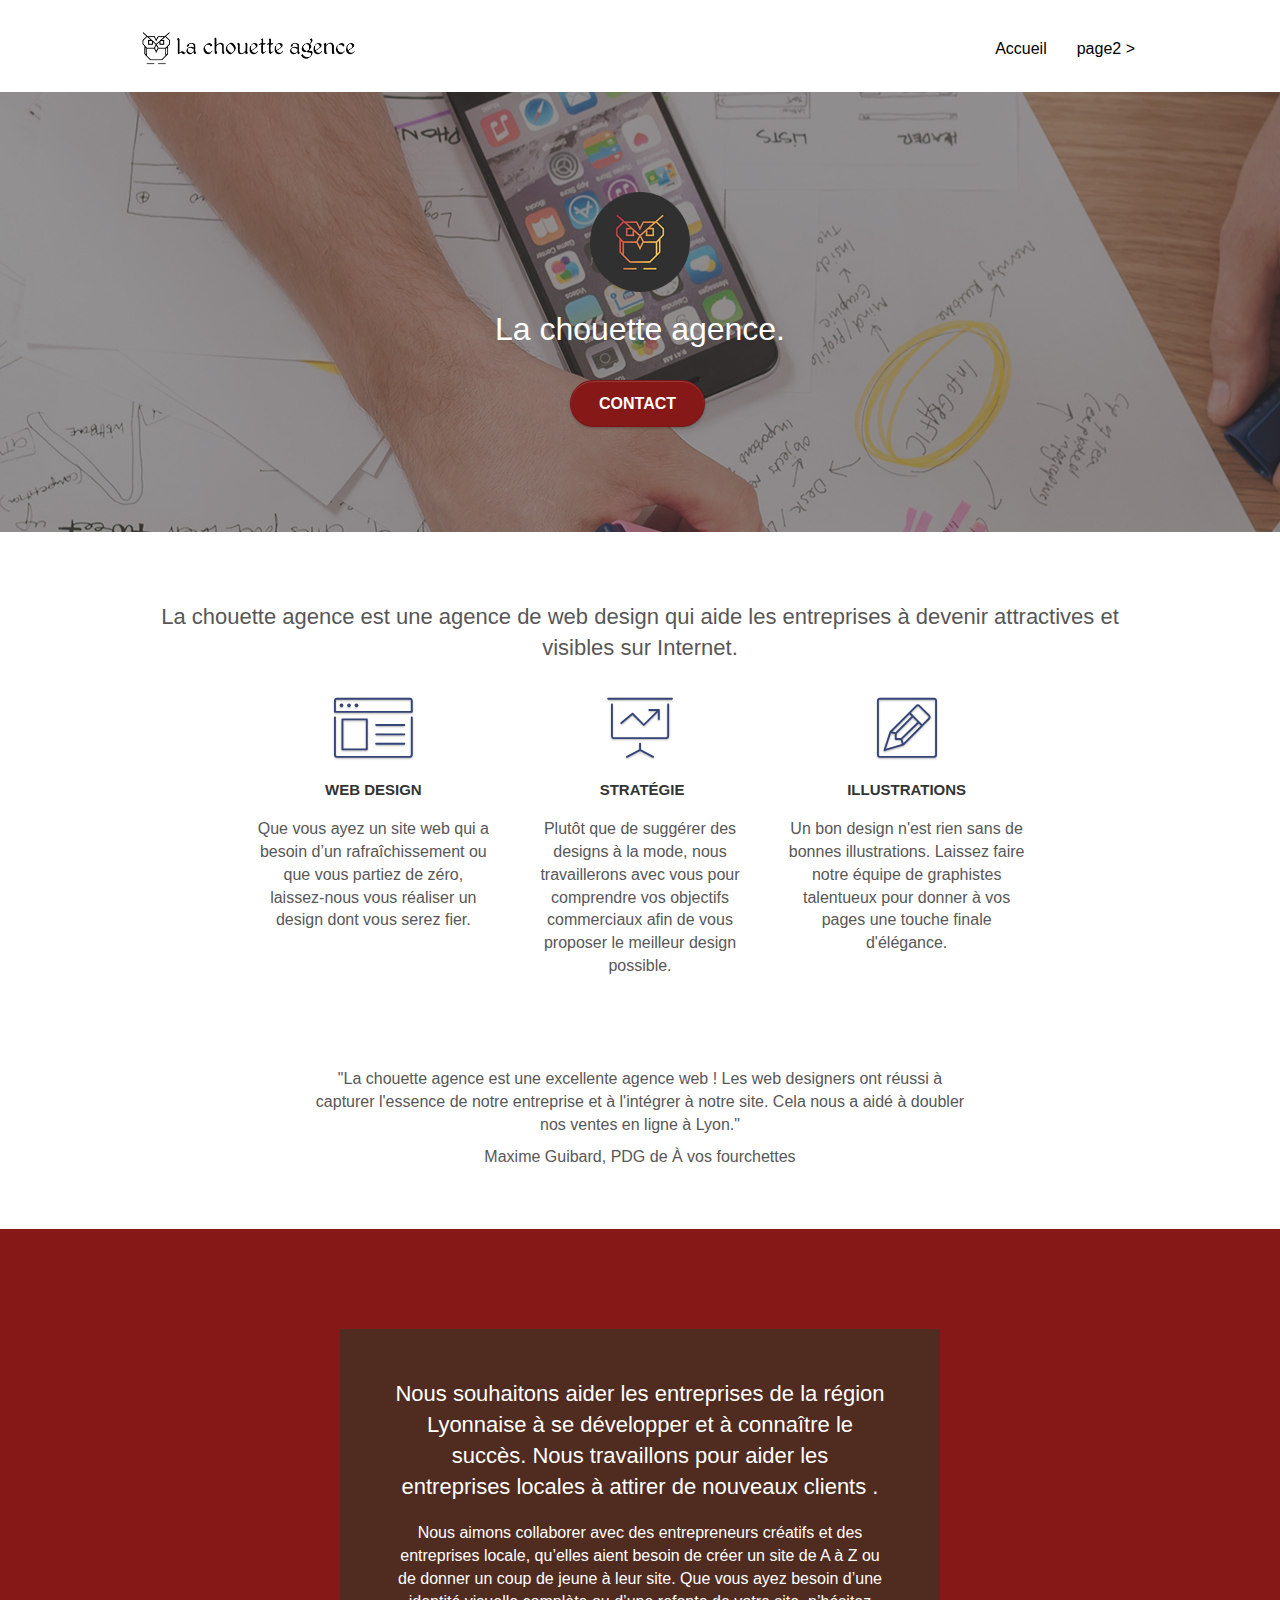
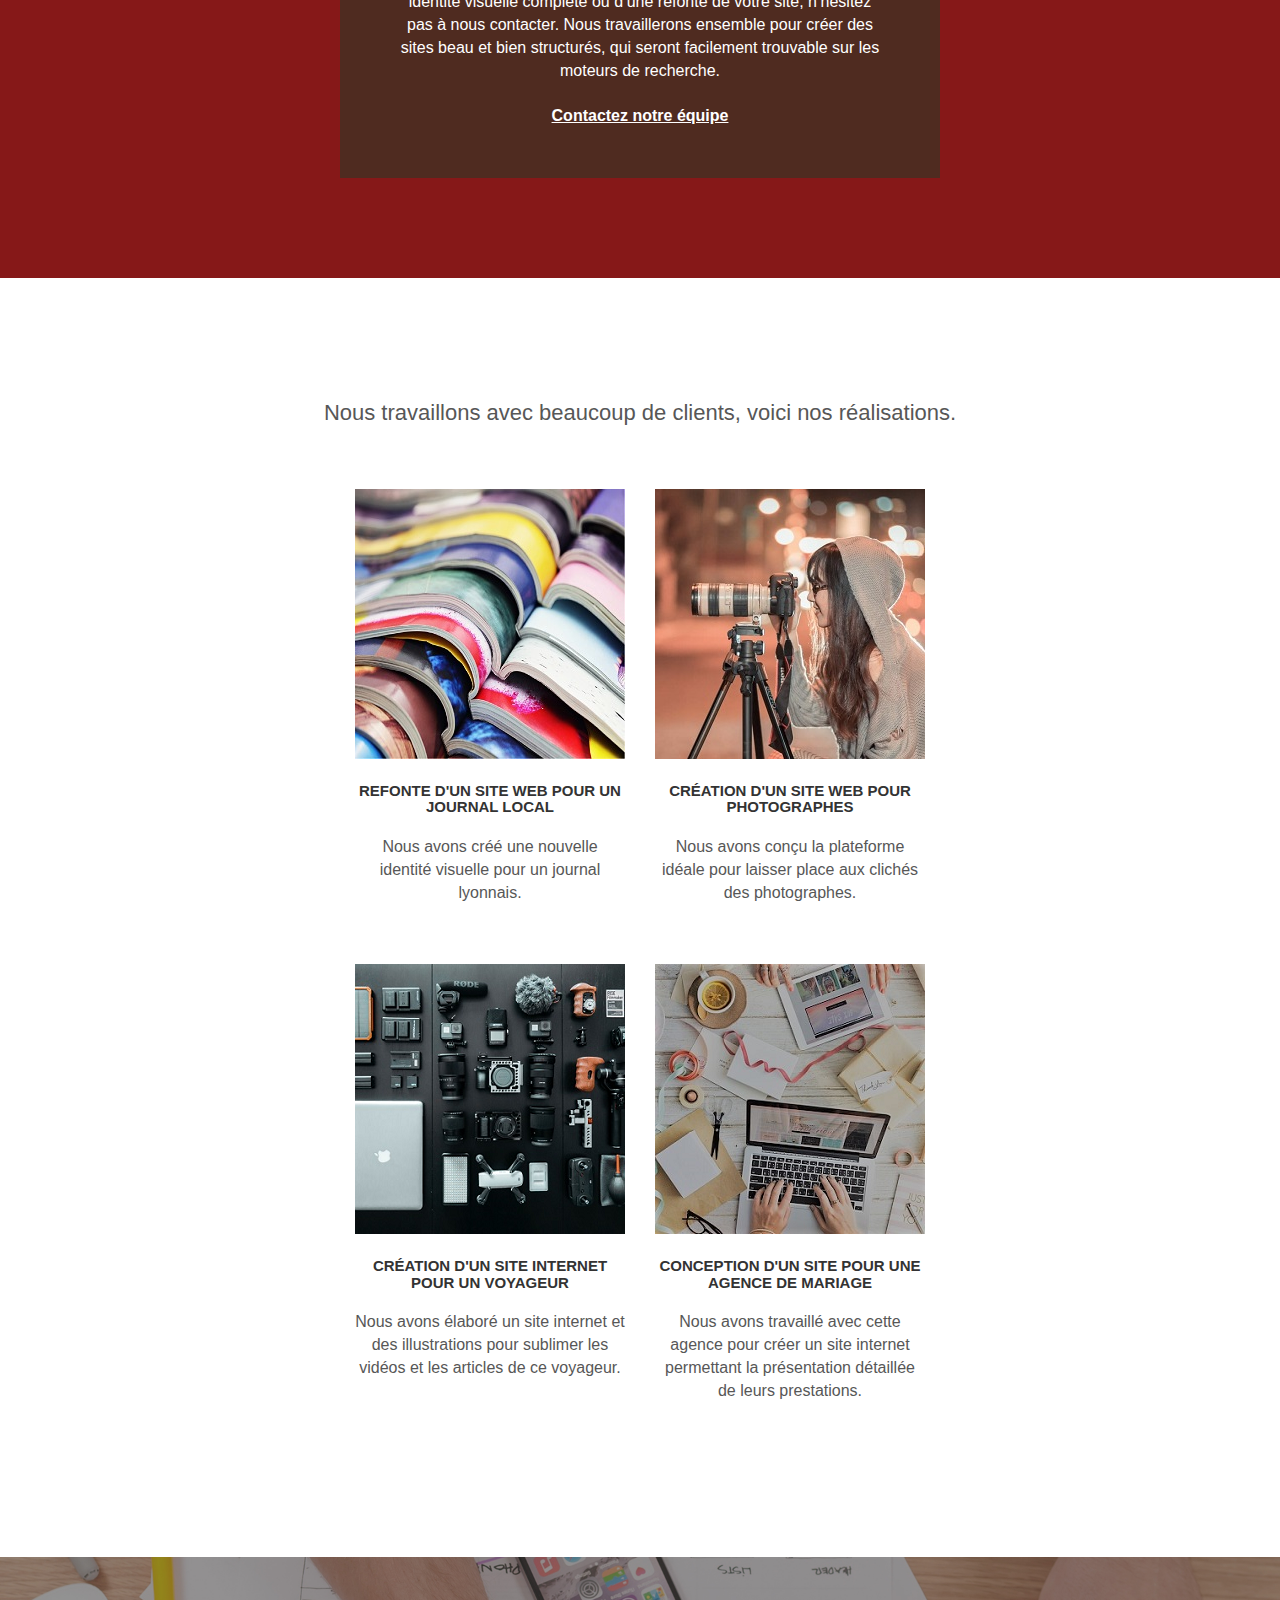
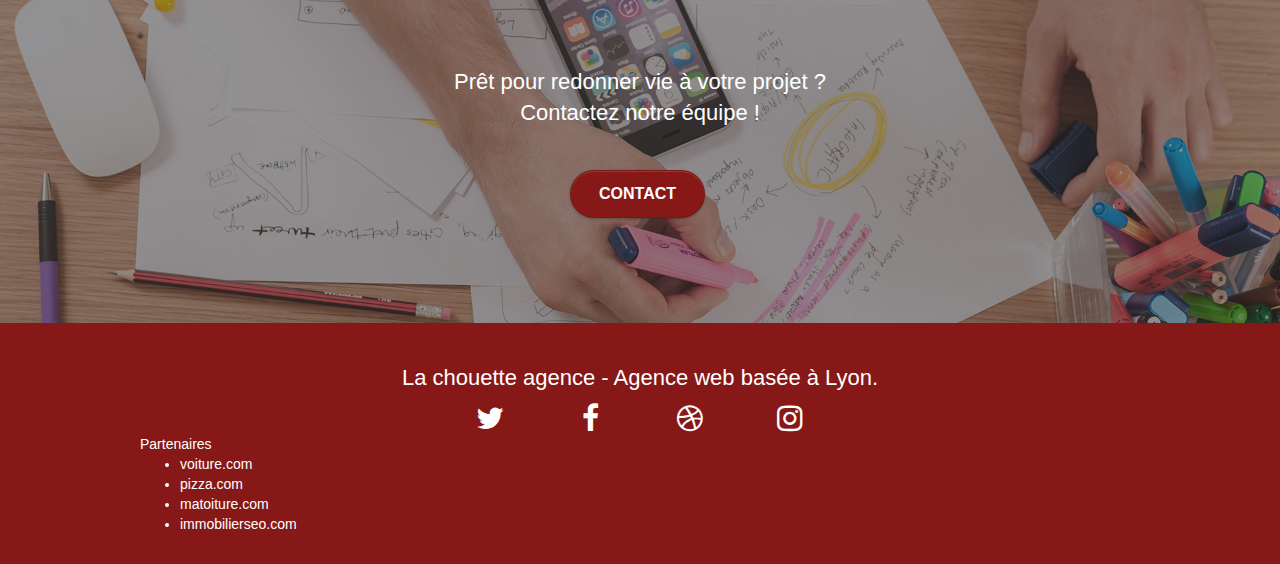
==== commit c7703382: "Ajustage des contrastes sur la page index" ====
--- a/index.html
+++ b/index.html
@@ -45,12 +45,12 @@
 			<div class="collapse navbar-collapse navbar-1 special-dropdown-nav">
 				<ul class="site-navigation nav navbar-nav">
 					<li>
-						<a href="index.html">Accueil</a>
+						<a class="lien-accueil" href="index.html">Accueil</a>
 					</li>
 					<li>
 					</li>
 					<li>
-						<a href="page2.html">page2 &gt;</a>
+						<a class="lien-page2" href="page2.html">page2 &gt;</a>
 					</li>
 				</ul>
 			</div>
@@ -225,9 +225,9 @@
 	<div class="container bloc-sm">
 		<div class="row">
 			<div class="col-sm-12">
-				<p class="text-center white">
+				<h2 class="text-center white">
 					La chouette agence - Agence web basée à Lyon.<br>
-				</p>
+				</h2>
 				<div class="row row-no-gutters social">
 					<div class="col-sm-3">
 						<div class="text-center">
--- a/style.css
+++ b/style.css
@@ -90,17 +90,14 @@
     right: 0;
 }
 
-.texture-paper::before {
-    background: url("img/texture-paper.png");
-    background-size: 280px 280px;
-}
+
 
 .b-parallax {
     background-attachment: fixed;
 }
 
 .d-bloc {
-    color: rgba(255, 255, 255, .7);
+    color: rgba(255, 255, 255);
 }
 
 .d-bloc button:hover {
@@ -231,7 +228,7 @@
 .l-bloc h5 a,
 .l-bloc h6 a,
 .l-bloc p a {
-    color: rgba(0, 0, 0, .6);
+    color: rgba(0, 0, 0, 1);
 }
 
 .d-bloc .panel .a-btn:hover,
@@ -647,12 +644,22 @@
 h6,
 p,
 label,
-.btn,
-a {
+.btn
+ {
     font-family: "helvetica";
     font-weight: 400;
     color: #575757!important;
 }
+a{
+    font-family: "helvetica";
+    font-weight: 400;
+    color: white;
+}
+
+.lien-accueil, .lien-page2{
+    color:black;
+}
+
 
 .container {
     max-width: 1000px;
@@ -677,7 +684,7 @@
 }
 
 p {
-    font-size: 11px;
+    font-size: 16px;
 }
 
 .tight-width-whitespace {
@@ -702,6 +709,10 @@
 .social {
     max-width: 400px;
     margin: auto auto auto auto;
+
+}
+.social .fa::before{
+    color:white;
 }
 
 h2 {
@@ -753,7 +764,7 @@
 }
 
 .black-background {
-    background-color: rgba(165, 147, 99, 0.7);
+    background-color: rgba(56, 51, 36, 0.7);
     padding: 40px 40px 40px 40px;
 }
 
@@ -771,20 +782,20 @@
 }
 
 .bgc-atomic-tangerine {
-    background-color: #F3976C;
+    background-color:#861818 ;
 }
 
 .tc-white {
-    color: #F3976C!important;
+    color: white!important;
 }
 
 .btn-atomic-tangerine {
-    background: #F3976C;
+    background: #861818;
     color: #FFFFFF!important;
 }
 
 .btn-atomic-tangerine:hover {
-    background: #c27956!important;
+    background: hsl(0, 62%, 32%)!important;
     color: #FFFFFF!important;
 }
 
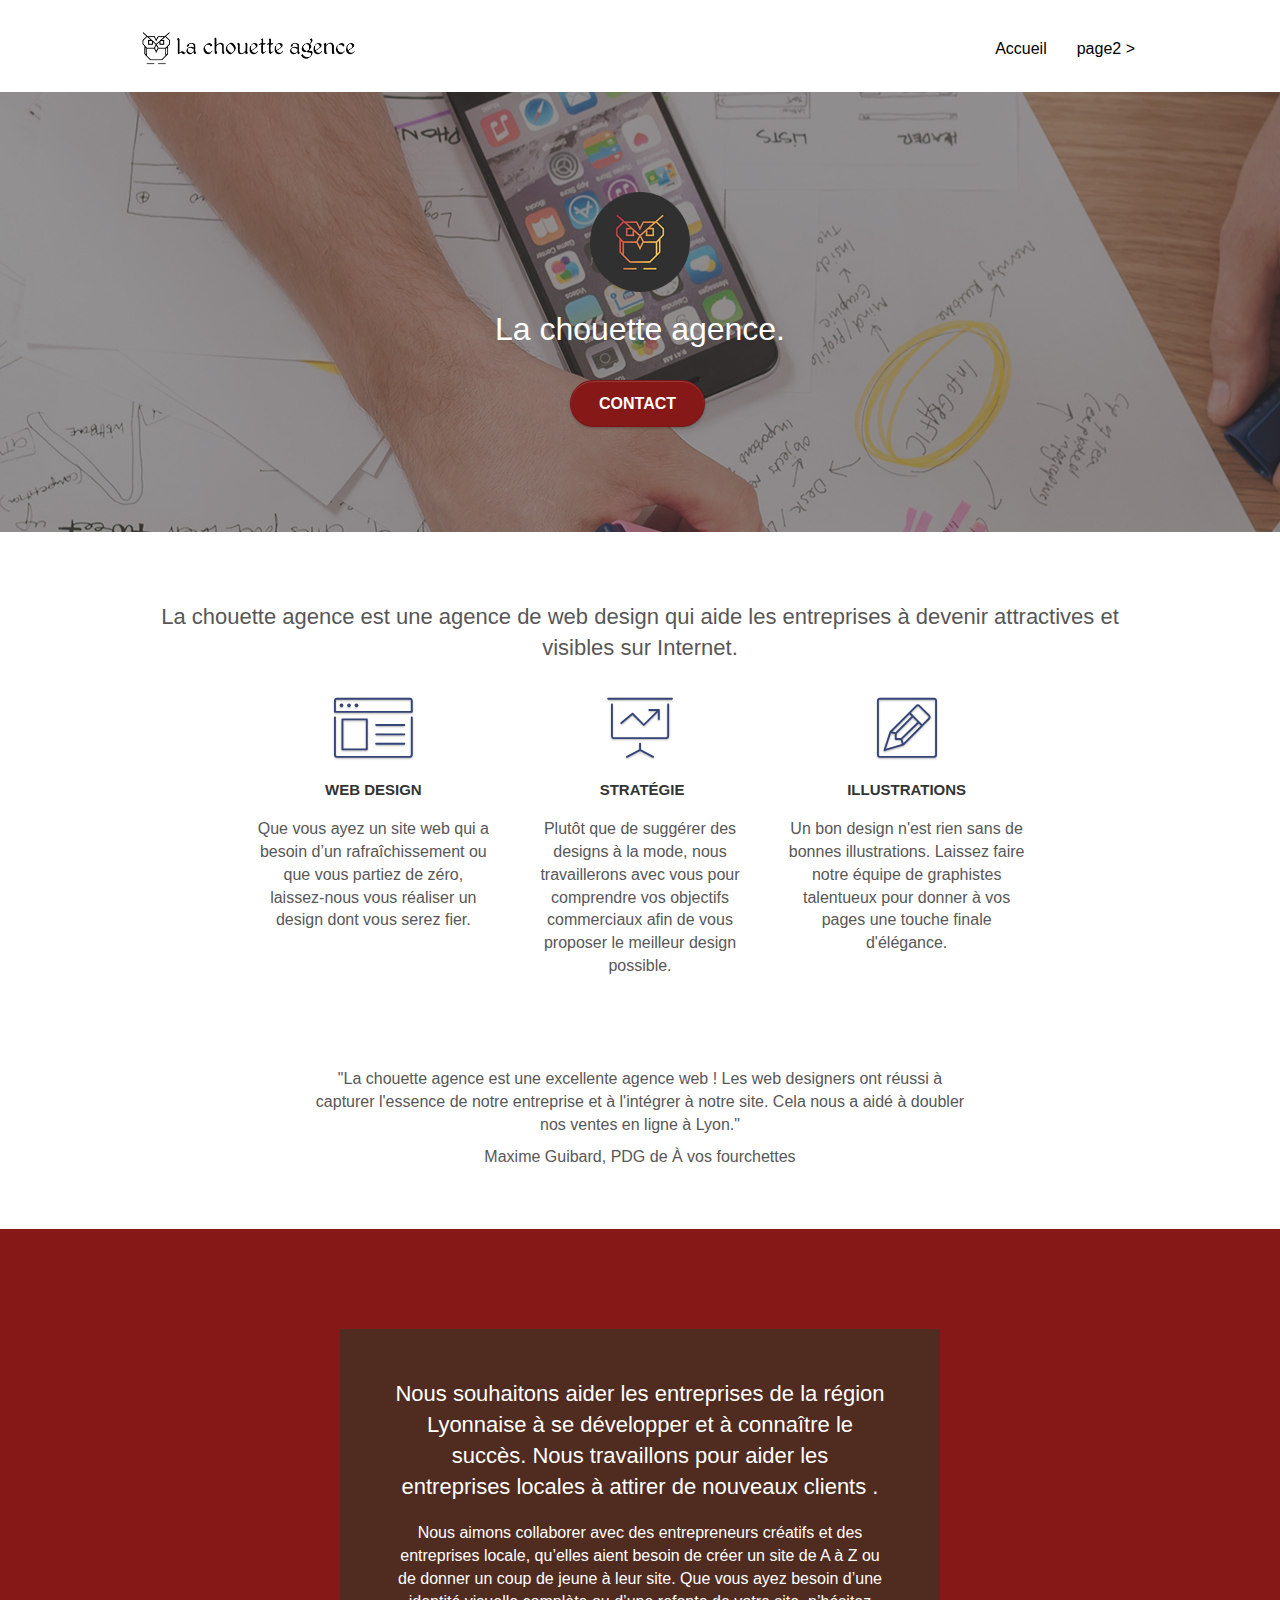
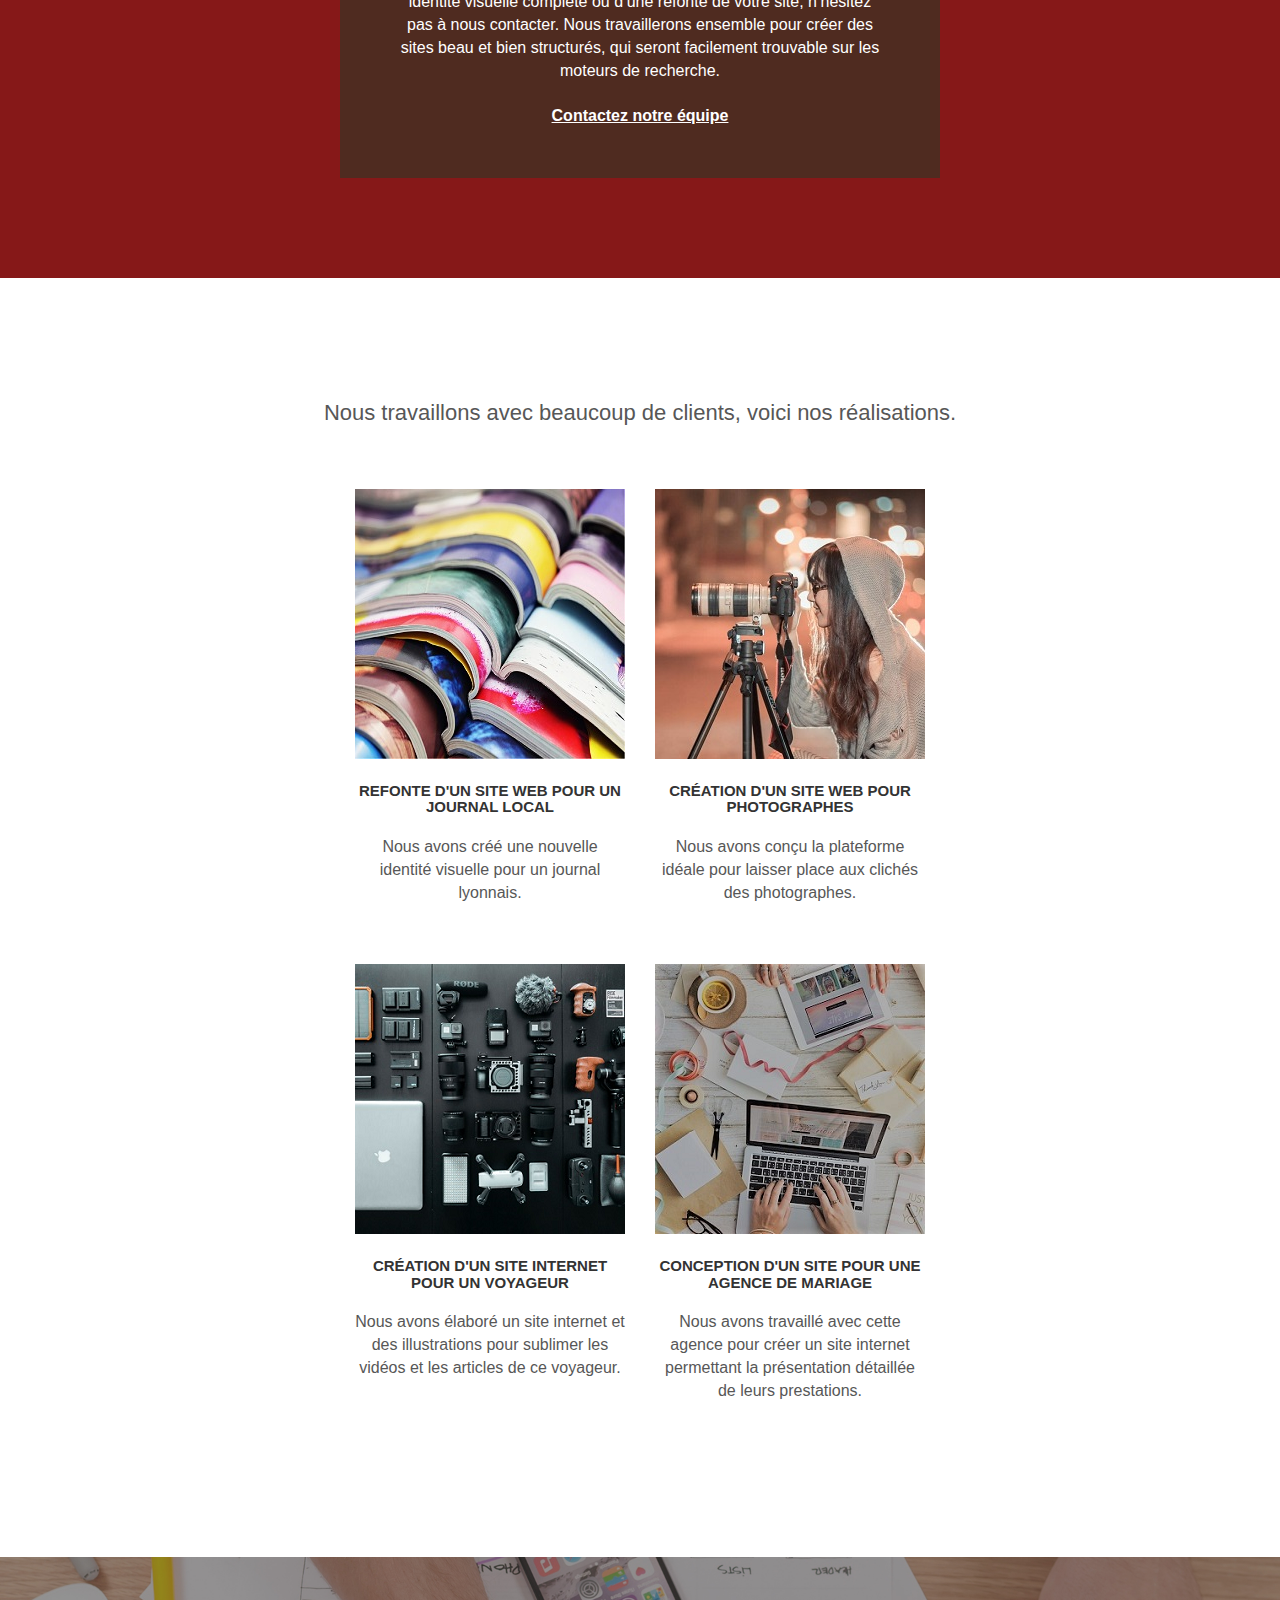
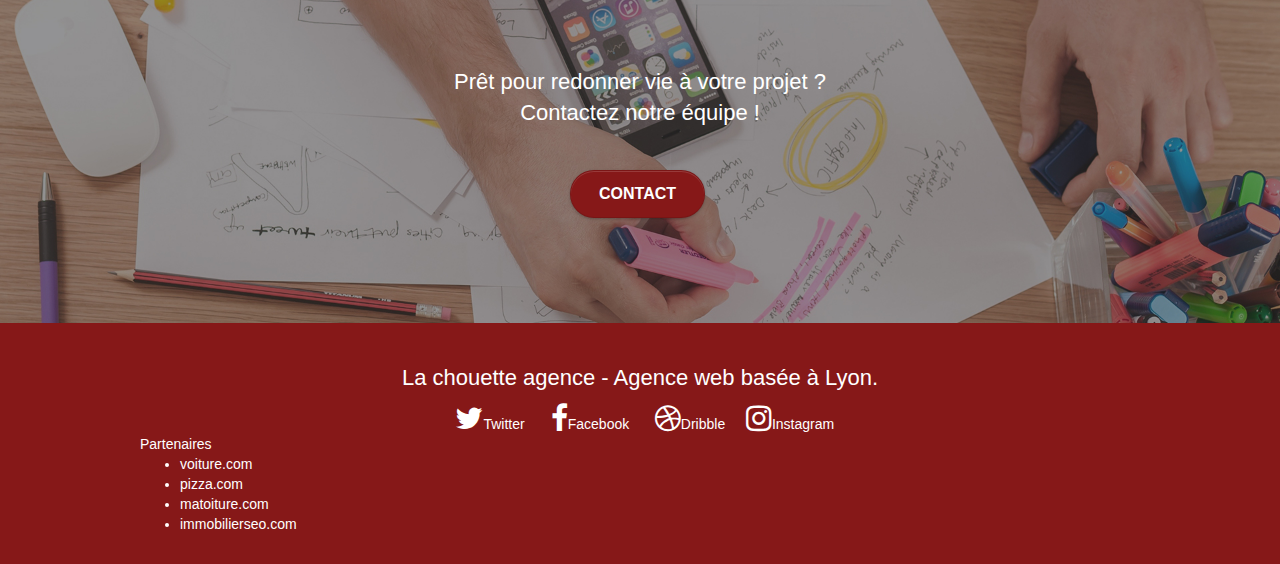
==== commit 6a930ba8: "Ajout des noms aux réseaux sociaux" ====
--- a/index.html
+++ b/index.html
@@ -231,22 +231,22 @@
 				<div class="row row-no-gutters social">
 					<div class="col-sm-3">
 						<div class="text-center">
-							<a class="social" href="index.html"><span class="fa fa-twitter icon-md"></span></a>
-						</div>
-					</div>
-					<div class="col-sm-3">
-						<div class="text-center">
-							<a class="social" href="index.html"><span class="fa fa-facebook icon-md"></span></a>
-						</div>
-					</div>
-					<div class="col-sm-3">
-						<div class="text-center">
-							<a class="social" href="index.html"><span class="fa fa-dribbble icon-md"></span></a>
-						</div>
-					</div>
-					<div class="col-sm-3">
-						<div class="text-center">
-							<a class="social" href="index.html"><span class="fa fa-instagram icon-md"></span></a>
+							<a class="social"  href="index.html"><span class="fa fa-twitter icon-md"></span>Twitter</a>
+						</div>
+					</div>
+					<div class="col-sm-3">
+						<div class="text-center">
+							<a class="social"  href="index.html"><span class="fa fa-facebook icon-md"></span>Facebook</a>
+						</div>
+					</div>
+					<div class="col-sm-3">
+						<div class="text-center">
+							<a class="social"  href="index.html"><span class="fa fa-dribbble icon-md"></span>Dribble</a>
+						</div>
+					</div>
+					<div class="col-sm-3">
+						<div class="text-center">
+							<a class="social"  href="index.html"><span class="fa fa-instagram icon-md"></span>Instagram</a>
 						</div>
 					</div>
 				</div>
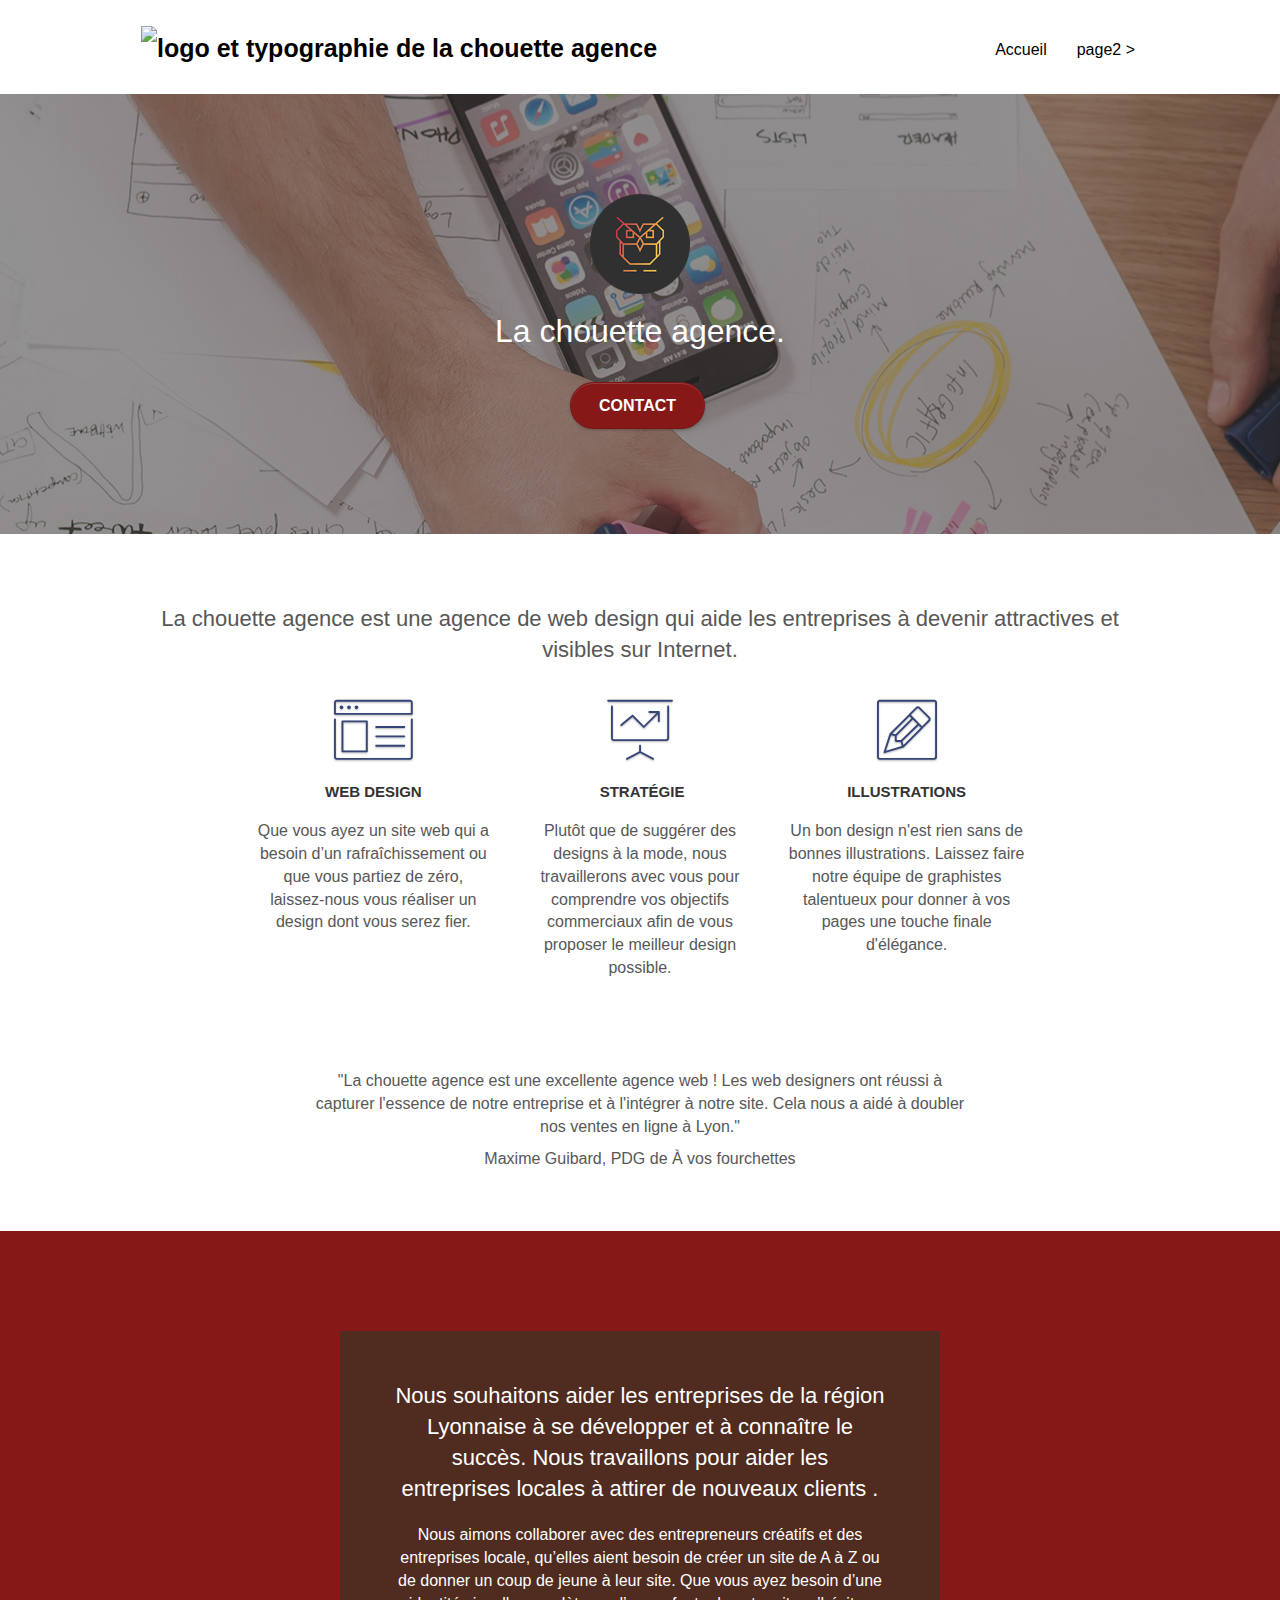
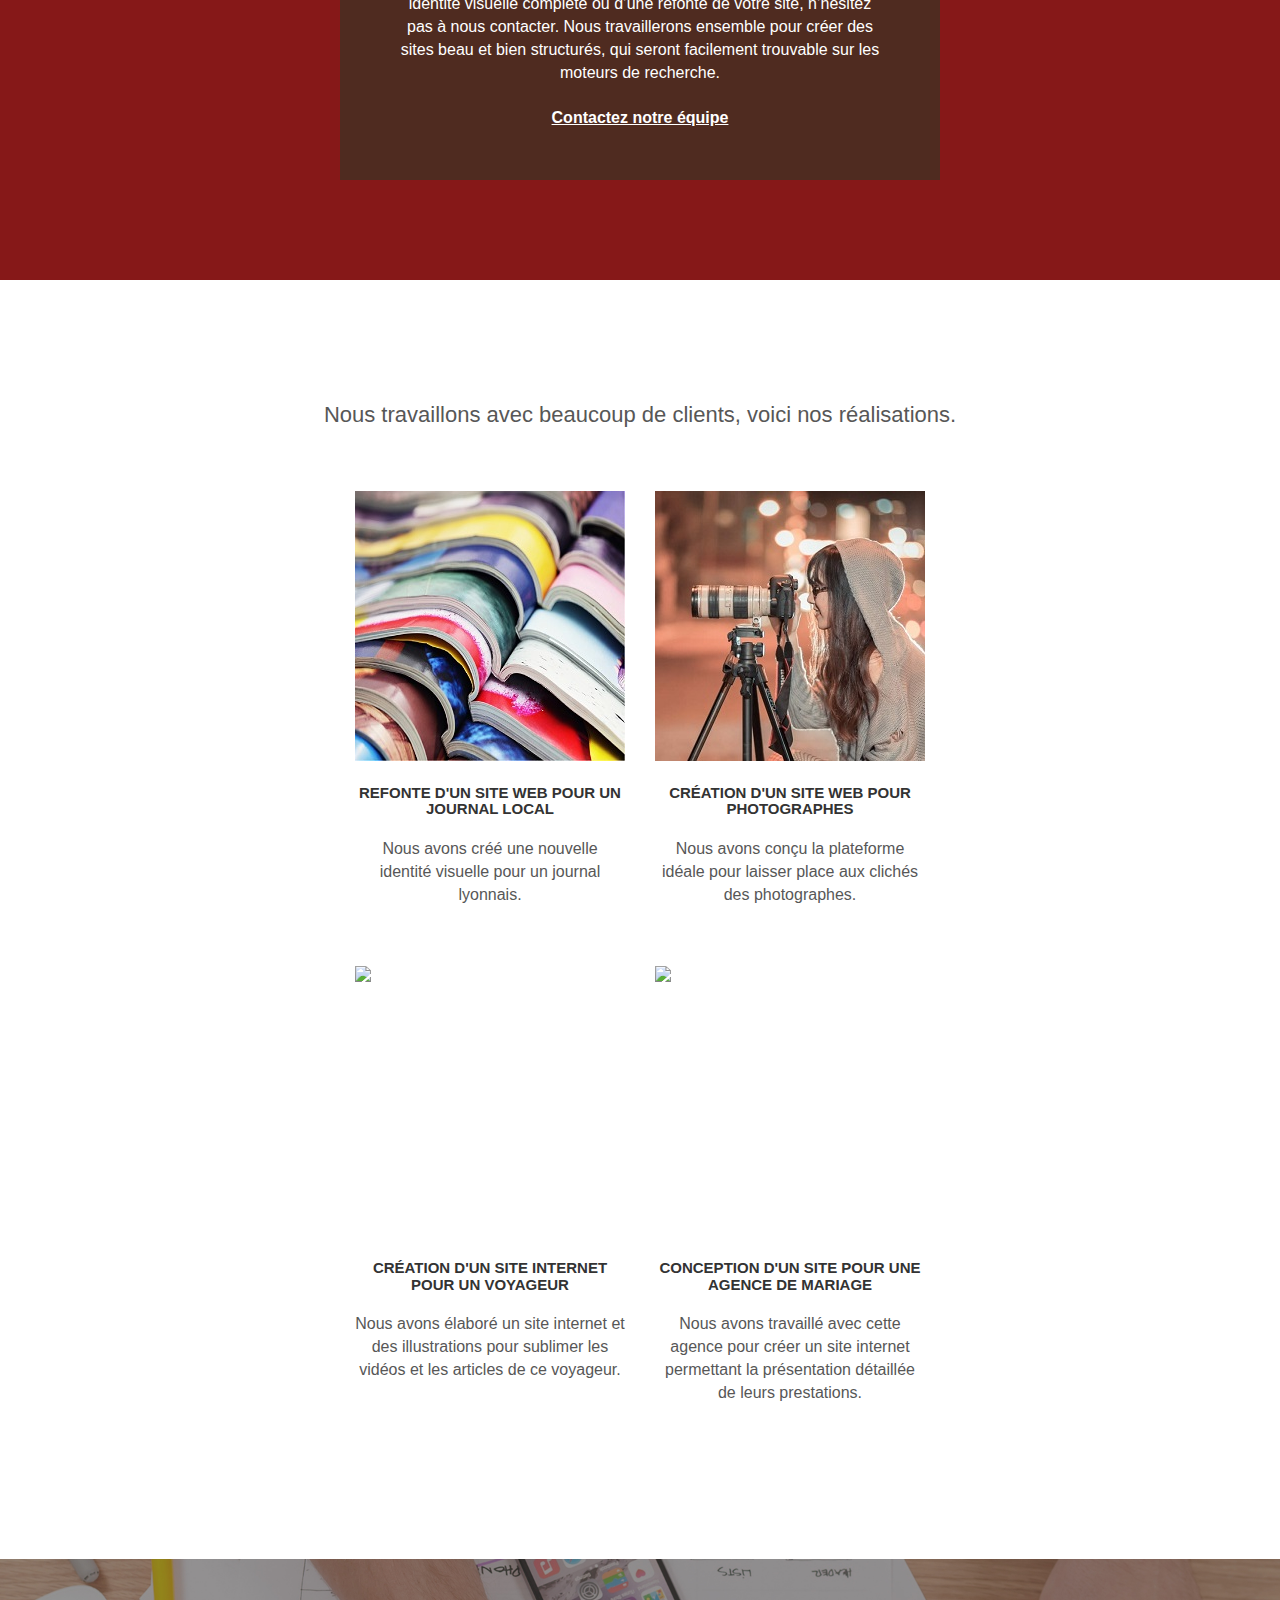
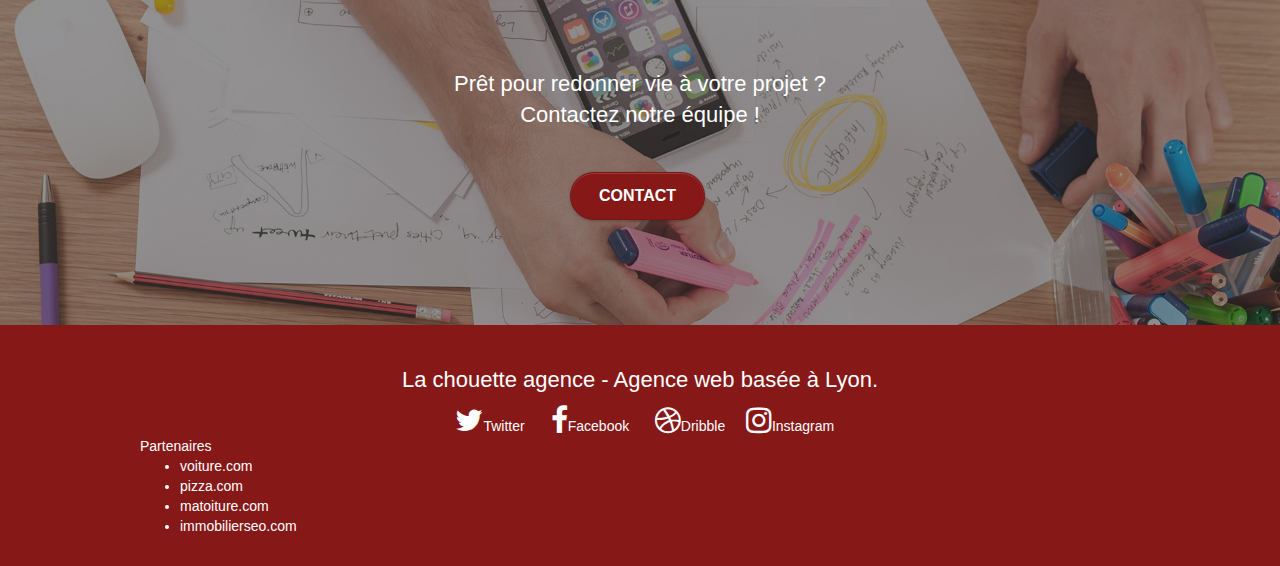
==== commit f54402a8: "Conversion des image en jpg + réglage des contrastes sur les liens cliquables" ====
--- a/index.html
+++ b/index.html
@@ -1,274 +1,318 @@
 <!doctype html>
 <html lang="fr">
+
 <head>
-    <meta charset="utf-8">
-    <meta name="keywords" content="agence, design, lyon">
-    <meta name="description" content="Vous cherchez à rendre votre entreprise plus visible et rentable sur internet ? Faites appel à la chouette agence ! Nous sommes une entreprise de web-design basé sur Lyon et nous pouvons repondre à toutes vos attentes concernant la visibilité sur internet">
-    <meta name="viewport" content="width=device-width, initial-scale=1.0, viewport-fit=cover">
-    <link rel="shortcut icon" type="image/png" href="favicon.jpg">
-    
+	<meta charset="utf-8">
+	<meta name="keywords" content="agence, design, lyon">
+	<meta name="description"
+		content="Nous sommes une entreprise de web-design basée sur Lyon et nous pouvons repondre à toutes vos attentes concernant le design de votre site-web">
+	<meta name="viewport" content="width=device-width, initial-scale=1.0, viewport-fit=cover">
+	<link rel="shortcut icon" type="image/png" href="favicon.jpg">
+
 	<link rel="stylesheet" type="text/css" href="./css/bootstrap.css">
 	<link rel="stylesheet" type="text/css" href="style.css">
 	<link rel="stylesheet" type="text/css" href="./css/font-awesome.css">
 	<link rel="stylesheet" type="text/css" href="./css/et-line.css">
-	
-    
+
+
 	<script src="./js/jquery-2.1.0.js"></script>
 	<script src="./js/bootstrap.js"></script>
 	<script src="./js/blocs.js"></script>
 	<script src="./js/jquery.touchSwipe.js" defer></script>
 	<script src="./js/gmaps.js"></script>
 
-    <title>La chouette Agence - Entreprise de webdesign baséé sur Lyon</title>
-
-    
-<!-- Analytics -->
- 
-<!-- Analytics END -->
-    
+	<title>La chouette Agence - Entreprise de webdesign basée sur Lyon</title>
+
+
+	<!-- Analytics -->
+
+	<!-- Analytics END -->
+
 </head>
+
 <body>
-<!-- Principal conteneur -->
-<div class="page-container">
-    
-<!-- bloc-0 -->
-<div class="bloc bgc-white l-bloc " id="bloc-0">
-	<div class="container bloc-sm">
-
-		<nav class="navbar row">
-			<div class="navbar-header">
-				<a class="navbar-brand" href="index.html"><img src="img/la-chouette-agence.png" alt="logo et typographie de la chouette agence" height="40" width="215" /></a>
-				<button id="nav-toggle" type="button" class="ui-navbar-toggle navbar-toggle" data-toggle="collapse" data-target=".navbar-1">
-					<span class="sr-only">Toggle navigation</span><span class="icon-bar"></span><span class="icon-bar"></span><span class="icon-bar"></span>
-				</button>
-			</div>
-			<div class="collapse navbar-collapse navbar-1 special-dropdown-nav">
-				<ul class="site-navigation nav navbar-nav">
-					<li>
-						<a class="lien-accueil" href="index.html">Accueil</a>
-					</li>
-					<li>
-					</li>
-					<li>
-						<a class="lien-page2" href="page2.html">page2 &gt;</a>
-					</li>
-				</ul>
-			</div>
-		</nav>
+	<!-- Principal conteneur -->
+	<div class="page-container">
+
+		<!-- bloc-0 -->
+		<div class="bloc bgc-white l-bloc " id="bloc-0">
+			<div class="container bloc-sm">
+
+				<nav class="navbar row">
+					<div class="navbar-header">
+						<a class="navbar-brand" href="index.html"><img src="img/la-chouette-agence.jpg"
+								alt="logo et typographie de la chouette agence" height="40" width="215" /></a>
+						<button id="nav-toggle" type="button" class="ui-navbar-toggle navbar-toggle"
+							data-toggle="collapse" data-target=".navbar-1">
+							<span class="sr-only">Toggle navigation</span><span class="icon-bar"></span><span
+								class="icon-bar"></span><span class="icon-bar"></span>
+						</button>
+					</div>
+					<div class="collapse navbar-collapse navbar-1 special-dropdown-nav">
+						<ul class="site-navigation nav navbar-nav">
+							<li>
+								<a class="lien-accueil" href="index.html">Accueil</a>
+							</li>
+							<li>
+							</li>
+							<li>
+								<a class="lien-page2" href="page2.html">page2 &gt;</a>
+							</li>
+						</ul>
+					</div>
+				</nav>
+			</div>
+		</div>
+		<!-- bloc-0 END -->
+
+		<!-- bloc-1-presentation -->
+		<div class="bloc bgc-dark-slate-blue bg-banniere d-bloc bg-t-edge bloc-bg-texture texture-paper b-parallax"
+			id="bloc-1-hero">
+			<div class="container bloc-lg">
+				<div class="row tight-width-whitespace">
+					<div class="col-sm-12">
+						<img src="img/logo.png" class="center-block image-resize-mode" width="100" height="100"
+							alt="logo de la chouette agence" />
+						<h1 class="text-center hero-bloc-text tc-white ">
+							La chouette agence.
+						</h1>
+						<div class="text-center">
+							<a href="page2.html" class="btn btn-lg btn-clean btn-rd cta-hero btn-atomic-tangerine"
+								id="cta-hero">Contact</a>
+						</div>
+					</div>
+				</div>
+			</div>
+		</div>
+		<!-- bloc-1-presentation END -->
+
+		<!-- bloc-2-services -->
+		<div class="bloc bgc-white l-bloc" id="bloc-2-services">
+			<div class="container bloc-md">
+				<div class="row">
+					<div class="col-sm-12 text-center">
+						<h2>La chouette agence est une agence de web design qui aide les entreprises à devenir
+							attractives et visibles sur Internet.</h2>
+					</div>
+				</div>
+				<div class="row voffset-lg med-width-whitespace">
+					<div class="col-sm-4">
+						<div class="text-center">
+							<span class="et-icon-browser sm-shadow icon-dark-slate-blue icons icon-lg"></span>
+						</div>
+						<h3 class="mg-md text-center">
+							Web design
+						</h3>
+						<p class="text-center ">
+							Que vous ayez un site web qui a besoin d&rsquo;un rafraîchissement ou que vous partiez de
+							zéro, laissez-nous vous réaliser un design dont vous serez fier.
+						</p>
+					</div>
+					<div class="col-sm-4">
+						<div class="text-center">
+							<span class="et-icon-presentation sm-shadow icon-dark-slate-blue icons icon-lg"></span>
+						</div>
+						<h3 class="mg-md text-center">
+							&nbsp;Stratégie
+						</h3>
+						<p class="text-center ">
+							Plutôt que de suggérer des designs à la mode, nous travaillerons avec vous pour comprendre
+							vos objectifs commerciaux afin de vous proposer le meilleur design possible.<br>
+						</p>
+					</div>
+					<div class="col-sm-4">
+						<div class="text-center">
+							<span class="et-icon-edit sm-shadow icon-dark-slate-blue icons icon-lg"></span>
+						</div>
+						<h3 class="mg-md text-center">
+							Illustrations
+						</h3>
+						<p class="text-center ">
+							Un bon design n'est rien sans de bonnes illustrations. Laissez faire notre équipe de
+							graphistes talentueux pour donner à vos pages une touche finale d'élégance.
+						</p>
+					</div>
+				</div>
+				<div class="row voffset-lg voffset">
+					<div class="col-xs-12 col-md-8 col-md-offset-2 text-center">
+						<p>
+							"La chouette agence est une excellente agence web ! Les web designers ont réussi à capturer
+							l'essence de notre entreprise et à l'intégrer à notre site. Cela nous a aidé à doubler nos
+							ventes en ligne à Lyon."
+
+						</p>
+						<p>
+							Maxime Guibard, PDG de À vos fourchettes
+						</p>
+
+					</div>
+				</div>
+			</div>
+		</div>
+		<!-- bloc-2-services END -->
+
+		<!-- bloc-3-what-i-do -->
+		<div class="bloc tc-white bgc-atomic-tangerine bg-presentation d-bloc bloc-bg-texture texture-paper b-parallax"
+			id="bloc-3-what-i-do">
+			<div class="container bloc-lg">
+				<div class="row tight-width-whitespace black-background">
+					<div class="col-sm-12">
+						<h2 class="mg-md text-center tc-white">
+							Nous souhaitons aider les entreprises de la région Lyonnaise à se développer et à connaître
+							le succès. Nous travaillons pour aider les entreprises locales à attirer de nouveaux clients
+							.<br>
+						</h2>
+						<p class="text-center white">
+							Nous aimons collaborer avec des entrepreneurs créatifs et des entreprises locale, qu’elles
+							aient besoin de créer un site de A à Z ou de donner un coup de jeune à leur site. Que vous
+							ayez besoin d’une identité visuelle complète ou d’une refonte de votre site, n’hésitez pas à
+							nous contacter. Nous travaillerons ensemble pour créer des sites beau et bien structurés,
+							qui seront facilement trouvable sur les moteurs de recherche. <br><br><a
+								class="ltc-white bold-link" href="page2.html">Contactez notre équipe</a><br>
+						</p>
+					</div>
+				</div>
+			</div>
+		</div>
+		<!-- bloc-3-what-i-do END -->
+
+		<!-- bloc-4-portfolio -->
+		<div class="bloc bgc-white bg-lines-h2-bg bg-repeat l-bloc" id="bloc-4-portfolio">
+			<div class="container bloc-lg">
+				<div class="row">
+					<div class="col-sm-12 text-center">
+						<h2>Nous travaillons avec beaucoup de clients, voici nos réalisations.</h2>
+					</div>
+				</div>
+				<div class="row tight-width-whitespace portfolio-row">
+					<div class="col-sm-6">
+						<a href="#" data-lightbox="img/1.jpg" data-gallery-id="gallery-1"
+							data-caption="Refonte d'un site web pour un journal local" data-frame="snapshot-lb"><img
+								src="img/1.jpg" alt="image de refonte d'une site web pour un journal local"
+								class="img-responsive portfolio-thumb" width="270" height="270" /></a>
+						<h3 class="mg-md text-center">
+							Refonte d'un site web pour un journal local
+						</h3>
+						<p class="text-center">
+							Nous avons créé une nouvelle identité visuelle pour un journal lyonnais.
+						</p>
+					</div>
+					<div class="col-sm-6">
+						<a href="#" data-lightbox="img/2.jpg" data-gallery-id="gallery-1"
+							data-caption="Création d'un site web pour photographes" data-frame="snapshot-lb"><img
+								src="img/2.jpg" class="img-responsive portfolio-thumb"
+								alt="image de création d'un site web pour photographes" width="270" height="270" /></a>
+						<h3 class="mg-md text-center">
+							Création d'un site web pour photographes
+						</h3>
+						<p class="text-center">
+							Nous avons conçu la plateforme idéale pour laisser place aux clichés des photographes.
+						</p>
+					</div>
+				</div>
+				<div class="row tight-width-whitespace portfolio-row">
+					<div class="col-sm-6">
+						<a href="#" data-lightbox="img/3.jpg" data-gallery-id="gallery-1"
+							data-caption="Création d'un site internet pour un voyageur" data-frame="snapshot-lb"><img
+								src="img/3.pjg" class="img-responsive portfolio-thumb"
+								alt="image de création d'un site web pour voyageur" width="270" height="270" /></a>
+						<h3 class="mg-md text-center">
+							Création d'un site internet pour un voyageur
+						</h3>
+						<p class="text-center">
+							Nous avons élaboré un site internet et des illustrations pour sublimer les vidéos et les
+							articles de ce voyageur.
+						</p>
+					</div>
+					<div class="col-sm-6">
+						<a href="#" data-lightbox="img/4.jpg" data-gallery-id="gallery-1"
+							data-caption="Conception d'un site pour une agence de mariage" data-frame="snapshot-lb"><img
+								src="img/4.jpg" class="img-responsive portfolio-thumb"
+								alt="image de création d'un site web pour agence de mariage" width="270"
+								height="270" /></a>
+						<h3 class="mg-md text-center">
+							Conception d'un site pour une agence de mariage
+						</h3>
+						<p class="text-center">
+							Nous avons travaillé avec cette agence pour créer un site internet permettant la
+							présentation détaillée de leurs prestations.
+						</p>
+					</div>
+				</div>
+			</div>
+		</div>
+		<!-- bloc-4-portfolio END -->
+
+		<!-- bloc-5-cta -->
+		<div class="bloc bgc-dark-slate-blue bg-banniere d-bloc bloc-bg-texture texture-paper" id="bloc-5-cta">
+			<div class="container bloc-lg">
+				<div class="row">
+					<h2 class="mg-md text-center tc-white">
+						Prêt pour redonner vie à votre projet ?<br>Contactez notre équipe !
+					</h2>
+					<div class="col-sm-12 text-center">
+						<a href="page2.html"
+							class="btn btn-atomic-tangerine btn-clean btn-rd btn-lg cta-hero">Contact</a>
+					</div>
+				</div>
+			</div>
+		</div>
+		<!-- bloc-5-cta END -->
+
+		<!-- Footer - bloc-8 -->
+		<div class="bloc bgc-atomic-tangerine d-bloc" id="bloc-8">
+			<div class="container bloc-sm">
+				<div class="row">
+					<div class="col-sm-12">
+						<h2 class="text-center white">
+							La chouette agence - Agence web basée à Lyon.<br>
+						</h2>
+						<div class="row row-no-gutters social">
+							<div class="col-sm-3">
+								<div class="text-center">
+									<a class="social" href="index.html"><span
+											class="fa fa-twitter icon-md"></span>Twitter</a>
+								</div>
+							</div>
+							<div class="col-sm-3">
+								<div class="text-center">
+									<a class="social" href="index.html"><span
+											class="fa fa-facebook icon-md"></span>Facebook</a>
+								</div>
+							</div>
+							<div class="col-sm-3">
+								<div class="text-center">
+									<a class="social" href="index.html"><span
+											class="fa fa-dribbble icon-md"></span>Dribble</a>
+								</div>
+							</div>
+							<div class="col-sm-3">
+								<div class="text-center">
+									<a class="social" href="index.html"><span
+											class="fa fa-instagram icon-md"></span>Instagram</a>
+								</div>
+							</div>
+						</div>
+						<div class="row">
+							<div class="col-sm-4">
+								Partenaires
+								<ul class="lien-ext">
+									<li><a href="voiture.com">voiture.com</a></li>
+									<li><a href="pizza.com">pizza.com</a></li>
+									<li><a href="matoiture.com">matoiture.com</a></li>
+									<li><a href="immobilierseo.com">immobilierseo.com</a></li>
+								</ul>
+							</div>
+						</div>
+					</div>
+				</div>
+			</div>
+		</div>
 	</div>
-</div>
-<!-- bloc-0 END -->
-
-<!-- bloc-1-presentation -->
-<div class="bloc bgc-dark-slate-blue bg-banniere d-bloc bg-t-edge bloc-bg-texture texture-paper b-parallax" id="bloc-1-hero">
-	<div class="container bloc-lg">
-		<div class="row tight-width-whitespace">
-			<div class="col-sm-12">
-				<img src="img/logo.png" class="center-block image-resize-mode" width="100" height="100" alt="logo de la chouette agence" />
-				<h1 class="text-center hero-bloc-text tc-white ">
-					La chouette agence.
-				</h1>
-				<div class="text-center">
-					<a href="page2.html" class="btn btn-lg btn-clean btn-rd cta-hero btn-atomic-tangerine" id="cta-hero">Contact</a>
-				</div>
-			</div>
-		</div>
-	</div>
-</div>
-<!-- bloc-1-presentation END -->
-
-<!-- bloc-2-services -->
-<div class="bloc bgc-white l-bloc" id="bloc-2-services">
-	<div class="container bloc-md">
-		<div class="row">
-			<div class="col-sm-12 text-center">
-				<h2>La chouette agence est une agence de web design qui aide les entreprises à devenir attractives et visibles sur Internet.</h2>
-			</div>
-		</div>
-		<div class="row voffset-lg med-width-whitespace">
-			<div class="col-sm-4">
-				<div class="text-center">
-					<span class="et-icon-browser sm-shadow icon-dark-slate-blue icons icon-lg"></span>
-				</div>
-				<h3 class="mg-md text-center">
-					Web design
-				</h3>
-				<p class="text-center ">
-					Que vous ayez un site web qui a besoin d&rsquo;un rafraîchissement ou que vous partiez de zéro, laissez-nous vous réaliser un design dont vous serez fier.
-				</p>
-			</div>
-			<div class="col-sm-4">
-				<div class="text-center">
-					<span class="et-icon-presentation sm-shadow icon-dark-slate-blue icons icon-lg"></span>
-				</div>
-				<h3 class="mg-md text-center">
-					&nbsp;Stratégie
-				</h3>
-				<p class="text-center ">
-					Plutôt que de suggérer des designs à la mode, nous travaillerons avec vous pour comprendre vos objectifs commerciaux afin de vous proposer le meilleur design possible.<br>
-				</p>
-			</div>
-			<div class="col-sm-4">
-				<div class="text-center">
-					<span class="et-icon-edit sm-shadow icon-dark-slate-blue icons icon-lg"></span>
-				</div>
-				<h3 class="mg-md text-center">
-					Illustrations
-				</h3>
-				<p class="text-center ">
-					Un bon design n'est rien sans de bonnes illustrations. Laissez faire notre équipe de graphistes talentueux pour donner à vos pages une touche finale d'élégance.
-				</p>
-			</div>
-		</div>
-		<div class="row voffset-lg voffset">
-			<div class="col-xs-12 col-md-8 col-md-offset-2 text-center">
-				<p>
-					"La chouette agence est une excellente agence web ! Les web designers ont réussi à capturer l'essence de notre entreprise et à l'intégrer à notre site. Cela nous a aidé à doubler nos ventes en ligne à Lyon."
-					
-				</p>
-				<p>
-					Maxime Guibard, PDG de À vos fourchettes
-				</p>
-
-			</div>
-		</div>
-	</div>
-</div>
-<!-- bloc-2-services END -->
-
-<!-- bloc-3-what-i-do -->
-<div class="bloc tc-white bgc-atomic-tangerine bg-presentation d-bloc bloc-bg-texture texture-paper b-parallax" id="bloc-3-what-i-do">
-	<div class="container bloc-lg">
-		<div class="row tight-width-whitespace black-background">
-			<div class="col-sm-12">
-				<h2 class="mg-md text-center tc-white">
-					Nous souhaitons aider les entreprises de la région Lyonnaise à se développer et à connaître le succès. Nous travaillons pour aider les entreprises locales à attirer de nouveaux clients .<br>
-				</h2>
-				<p class="text-center white">
-					Nous aimons collaborer avec des entrepreneurs créatifs et des entreprises locale, qu’elles aient besoin de créer un site de A à Z ou de donner un coup de jeune à leur site. Que vous ayez besoin d’une identité visuelle complète ou d’une refonte de votre site, n’hésitez pas à nous contacter. Nous travaillerons ensemble pour créer des sites beau et bien structurés, qui seront facilement trouvable sur les moteurs de recherche. <br><br><a class="ltc-white bold-link" href="page2.html">Contactez notre équipe</a><br>
-				</p>
-			</div>
-		</div>
-	</div>
-</div>
-<!-- bloc-3-what-i-do END -->
-
-<!-- bloc-4-portfolio -->
-<div class="bloc bgc-white bg-lines-h2-bg bg-repeat l-bloc" id="bloc-4-portfolio">
-	<div class="container bloc-lg">
-		<div class="row">
-			<div class="col-sm-12 text-center">
-				<h2>Nous travaillons avec beaucoup de clients, voici nos réalisations.</h2>
-			</div>
-		</div>
-		<div class="row tight-width-whitespace portfolio-row">
-			<div class="col-sm-6">
-				<a href="#" data-lightbox="img/1.jpg" data-gallery-id="gallery-1" data-caption="Refonte d'un site web pour un journal local" data-frame="snapshot-lb"><img src="img/1.jpg" alt="image de refonte d'une site web pour un journal local" class="img-responsive portfolio-thumb" width="270" height="270"/></a>
-				<h3 class="mg-md text-center">
-					Refonte d'un site web pour un journal local
-				</h3>
-				<p class="text-center">
-					Nous avons créé une nouvelle identité visuelle pour un journal lyonnais.
-				</p>
-			</div>
-			<div class="col-sm-6">
-				<a href="#" data-lightbox="img/2.jpg" data-gallery-id="gallery-1" data-caption="Création d'un site web pour photographes" data-frame="snapshot-lb"><img src="img/2.jpg" class="img-responsive portfolio-thumb" alt="image de création d'un site web pour photographes" width="270" height="270"/></a>
-				<h3 class="mg-md text-center">
-					Création d'un site web pour photographes
-				</h3>
-				<p class="text-center">
-					Nous avons conçu la plateforme idéale pour laisser place aux clichés des photographes.
-				</p>
-			</div>
-		</div>
-		<div class="row tight-width-whitespace portfolio-row">
-			<div class="col-sm-6">
-				<a href="#" data-lightbox="img/3.png" data-gallery-id="gallery-1" data-caption="Création d'un site internet pour un voyageur" data-frame="snapshot-lb"><img src="img/3.png" class="img-responsive portfolio-thumb" alt="image de création d'un site web pour voyageur"width="270" height="270"/></a>
-				<h3 class="mg-md text-center">
-					Création d'un site internet pour un voyageur
-				</h3>
-				<p class="text-center">
-					Nous avons élaboré un site internet et des illustrations pour sublimer les vidéos et les articles de ce voyageur.
-				</p>
-			</div>
-			<div class="col-sm-6">
-				<a href="#" data-lightbox="img/4.png" data-gallery-id="gallery-1" data-caption="Conception d'un site pour une agence de mariage" data-frame="snapshot-lb"><img src="img/4.png" class="img-responsive portfolio-thumb" alt="image de création d'un site web pour agence de mariage" width="270" height="270"/></a>
-				<h3 class="mg-md text-center">
-					Conception d'un site pour une agence de mariage
-				</h3>
-				<p class="text-center">
-					Nous avons travaillé avec cette agence pour créer un site internet permettant la présentation détaillée de leurs prestations.
-				</p>
-			</div>
-		</div>
-	</div>
-</div>
-<!-- bloc-4-portfolio END -->
-
-<!-- bloc-5-cta -->
-<div class="bloc bgc-dark-slate-blue bg-banniere d-bloc bloc-bg-texture texture-paper" id="bloc-5-cta">
-	<div class="container bloc-lg">
-		<div class="row">
-			<h2 class="mg-md text-center tc-white">
-				Prêt pour redonner vie à votre projet ?<br>Contactez notre équipe !
-			</h2>
-			<div class="col-sm-12 text-center">
-				<a href="page2.html" class="btn btn-atomic-tangerine btn-clean btn-rd btn-lg cta-hero">Contact</a>
-			</div>
-		</div>
-	</div>
-</div>
-<!-- bloc-5-cta END -->
-
-<!-- Footer - bloc-8 -->
-<div class="bloc bgc-atomic-tangerine d-bloc" id="bloc-8">
-	<div class="container bloc-sm">
-		<div class="row">
-			<div class="col-sm-12">
-				<h2 class="text-center white">
-					La chouette agence - Agence web basée à Lyon.<br>
-				</h2>
-				<div class="row row-no-gutters social">
-					<div class="col-sm-3">
-						<div class="text-center">
-							<a class="social"  href="index.html"><span class="fa fa-twitter icon-md"></span>Twitter</a>
-						</div>
-					</div>
-					<div class="col-sm-3">
-						<div class="text-center">
-							<a class="social"  href="index.html"><span class="fa fa-facebook icon-md"></span>Facebook</a>
-						</div>
-					</div>
-					<div class="col-sm-3">
-						<div class="text-center">
-							<a class="social"  href="index.html"><span class="fa fa-dribbble icon-md"></span>Dribble</a>
-						</div>
-					</div>
-					<div class="col-sm-3">
-						<div class="text-center">
-							<a class="social"  href="index.html"><span class="fa fa-instagram icon-md"></span>Instagram</a>
-						</div>
-					</div>
-				</div>
-				<div class="row">
-					<div class="col-sm-4">
-						Partenaires
-							<ul>
-								<li><a href="voiture.com">voiture.com</a></li>
-								<li><a href="pizza.com">pizza.com</a></li>
-								<li><a href="matoiture.com">matoiture.com</a></li>
-								<li><a href="immobilierseo.com">immobilierseo.com</a></li>
-							</ul>		
-						</div>
-					</div>
-				</div>
-			</div>
-		</div>
-	</div>
-</div>
-
-<!-- Principal conteneur END -->
-    
+
+	<!-- Principal conteneur END -->
+
 
 </body>
-</html>
+
+</html>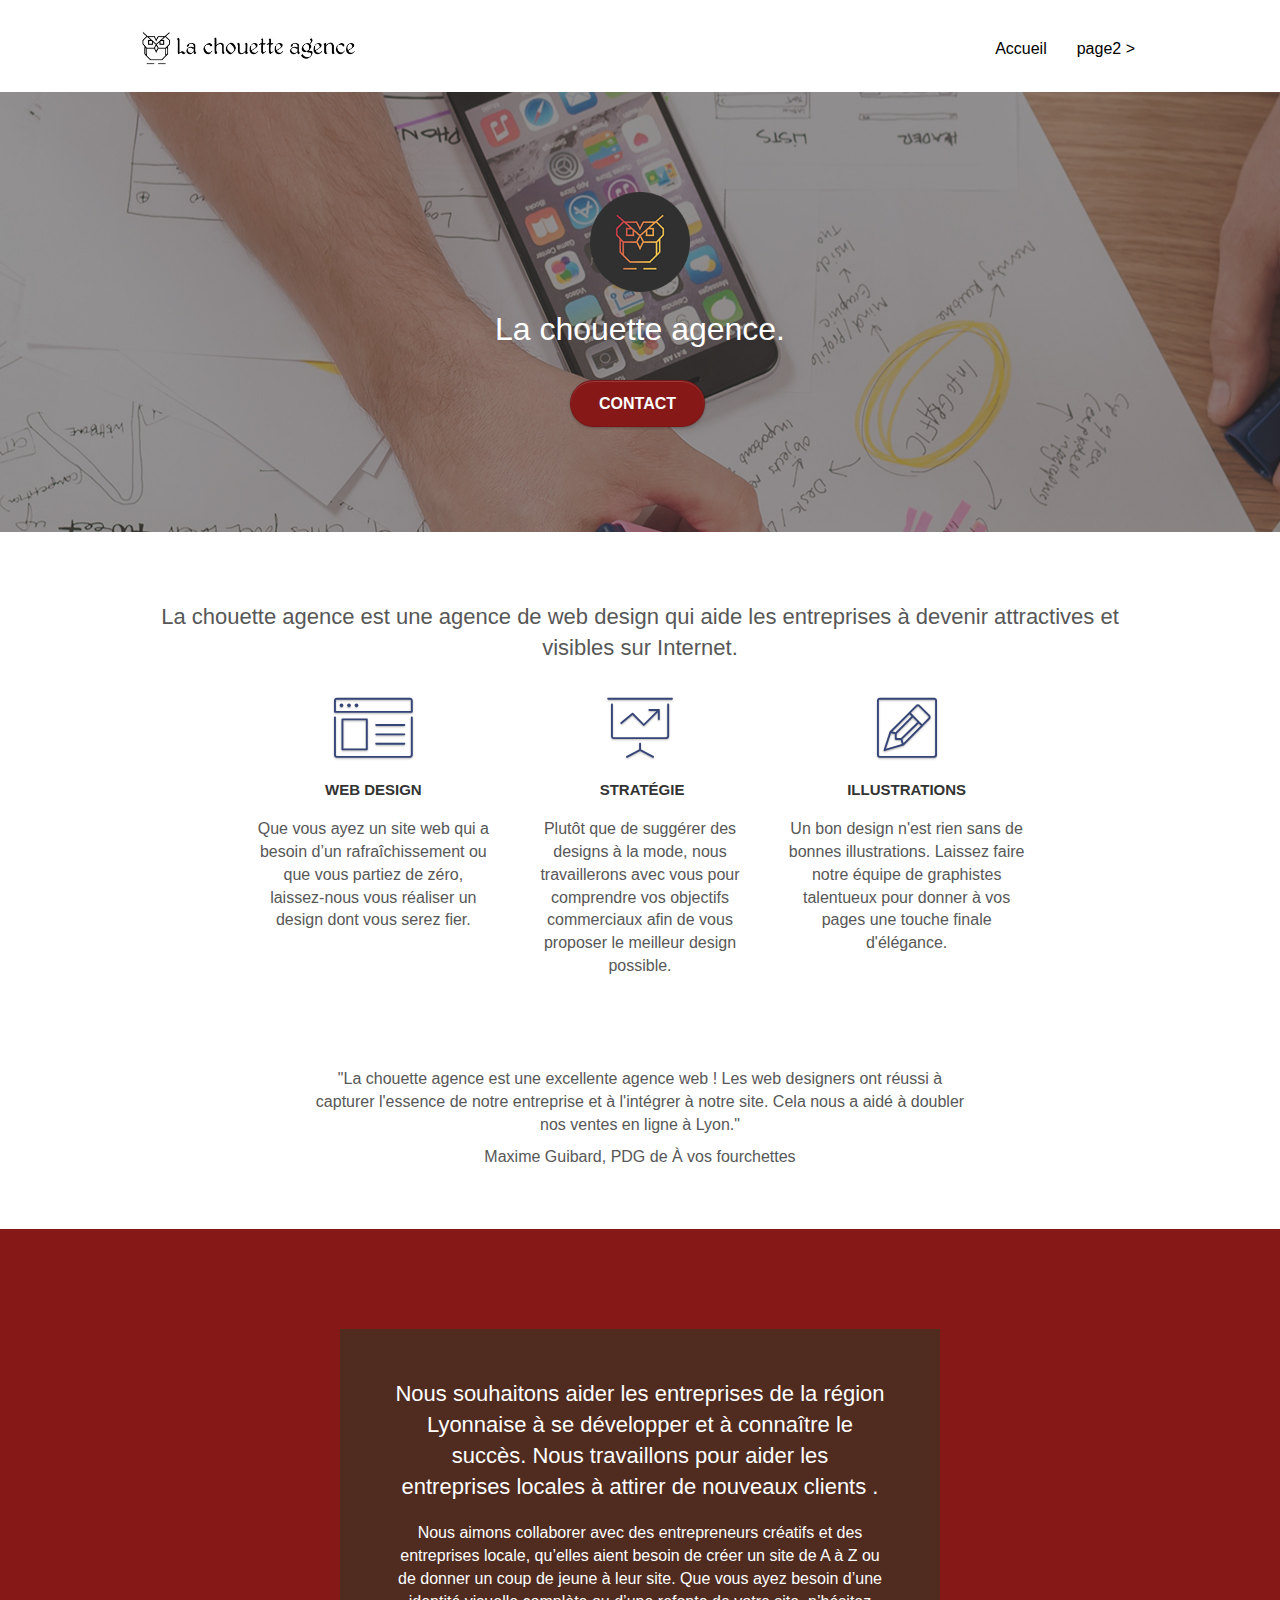
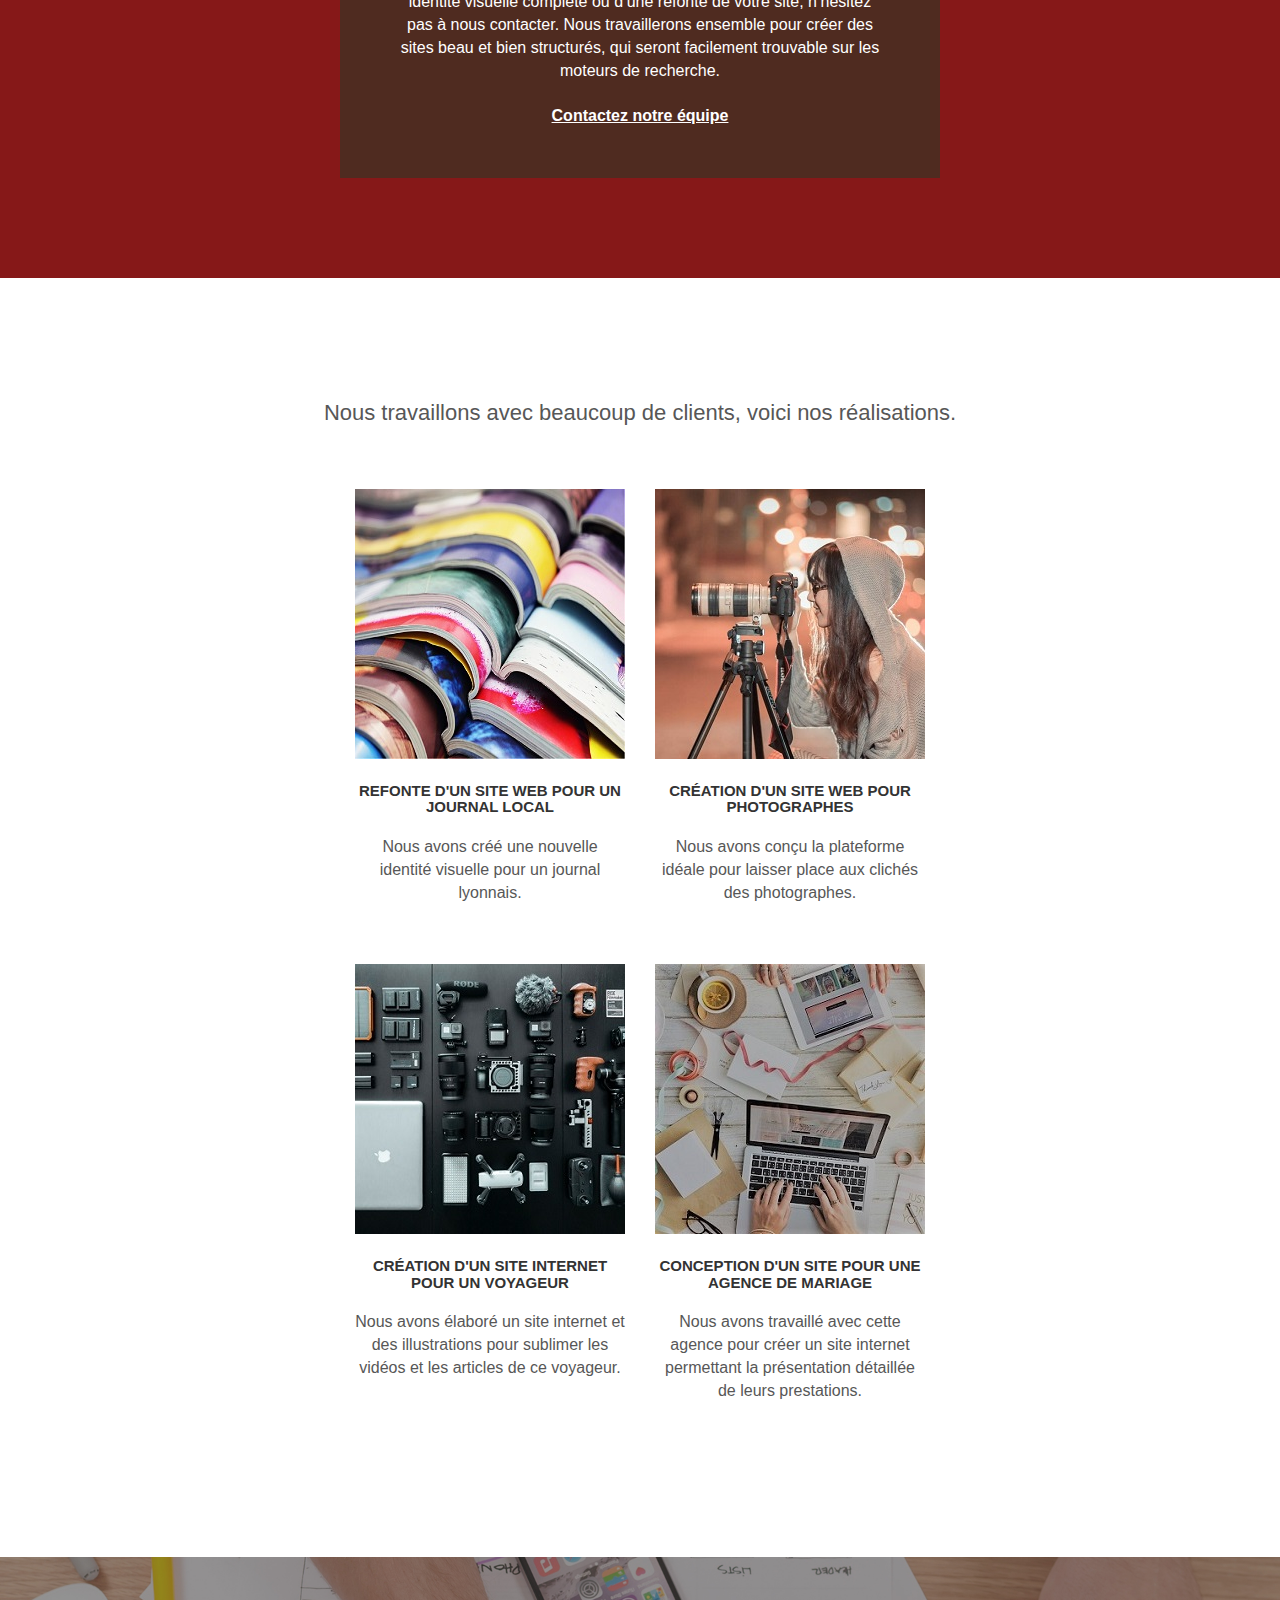
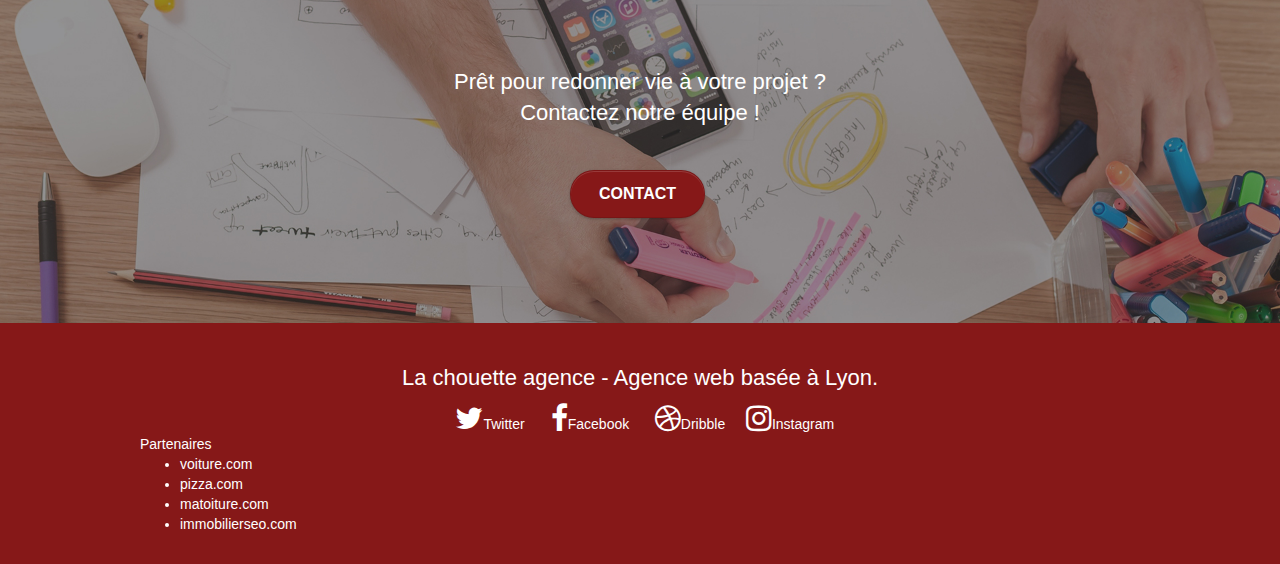
==== commit 12ca003b: "modification erreurs sur les images" ====
--- a/index.html
+++ b/index.html
@@ -214,7 +214,7 @@
 					<div class="col-sm-6">
 						<a href="#" data-lightbox="img/3.jpg" data-gallery-id="gallery-1"
 							data-caption="Création d'un site internet pour un voyageur" data-frame="snapshot-lb"><img
-								src="img/3.pjg" class="img-responsive portfolio-thumb"
+								src="img/3.jpg" class="img-responsive portfolio-thumb"
 								alt="image de création d'un site web pour voyageur" width="270" height="270" /></a>
 						<h3 class="mg-md text-center">
 							Création d'un site internet pour un voyageur
--- a/style.css
+++ b/style.css
@@ -705,6 +705,9 @@
     font-size: 16px;
     font-weight: 700;
 }
+.cta-hero:hover{
+    text-decoration: underline;
+}
 
 .social {
     max-width: 400px;
@@ -834,7 +837,7 @@
 }
 
 .bg-presentation {
-    background-image: url("img/image-de-presentation.png");
+    background-image: url("img/image-de-presentation.jpg");
 }
 
 @media (max-width: 1024px) {
@@ -1051,4 +1054,12 @@
     .bloc-mob-center-text {
         text-align: center;
     }
-} +} 
+.lien-ext li a:hover{
+    text-decoration: underline;
+    color:white;
+}
+a.social:hover{
+    text-decoration: underline;
+    color:white;
+}